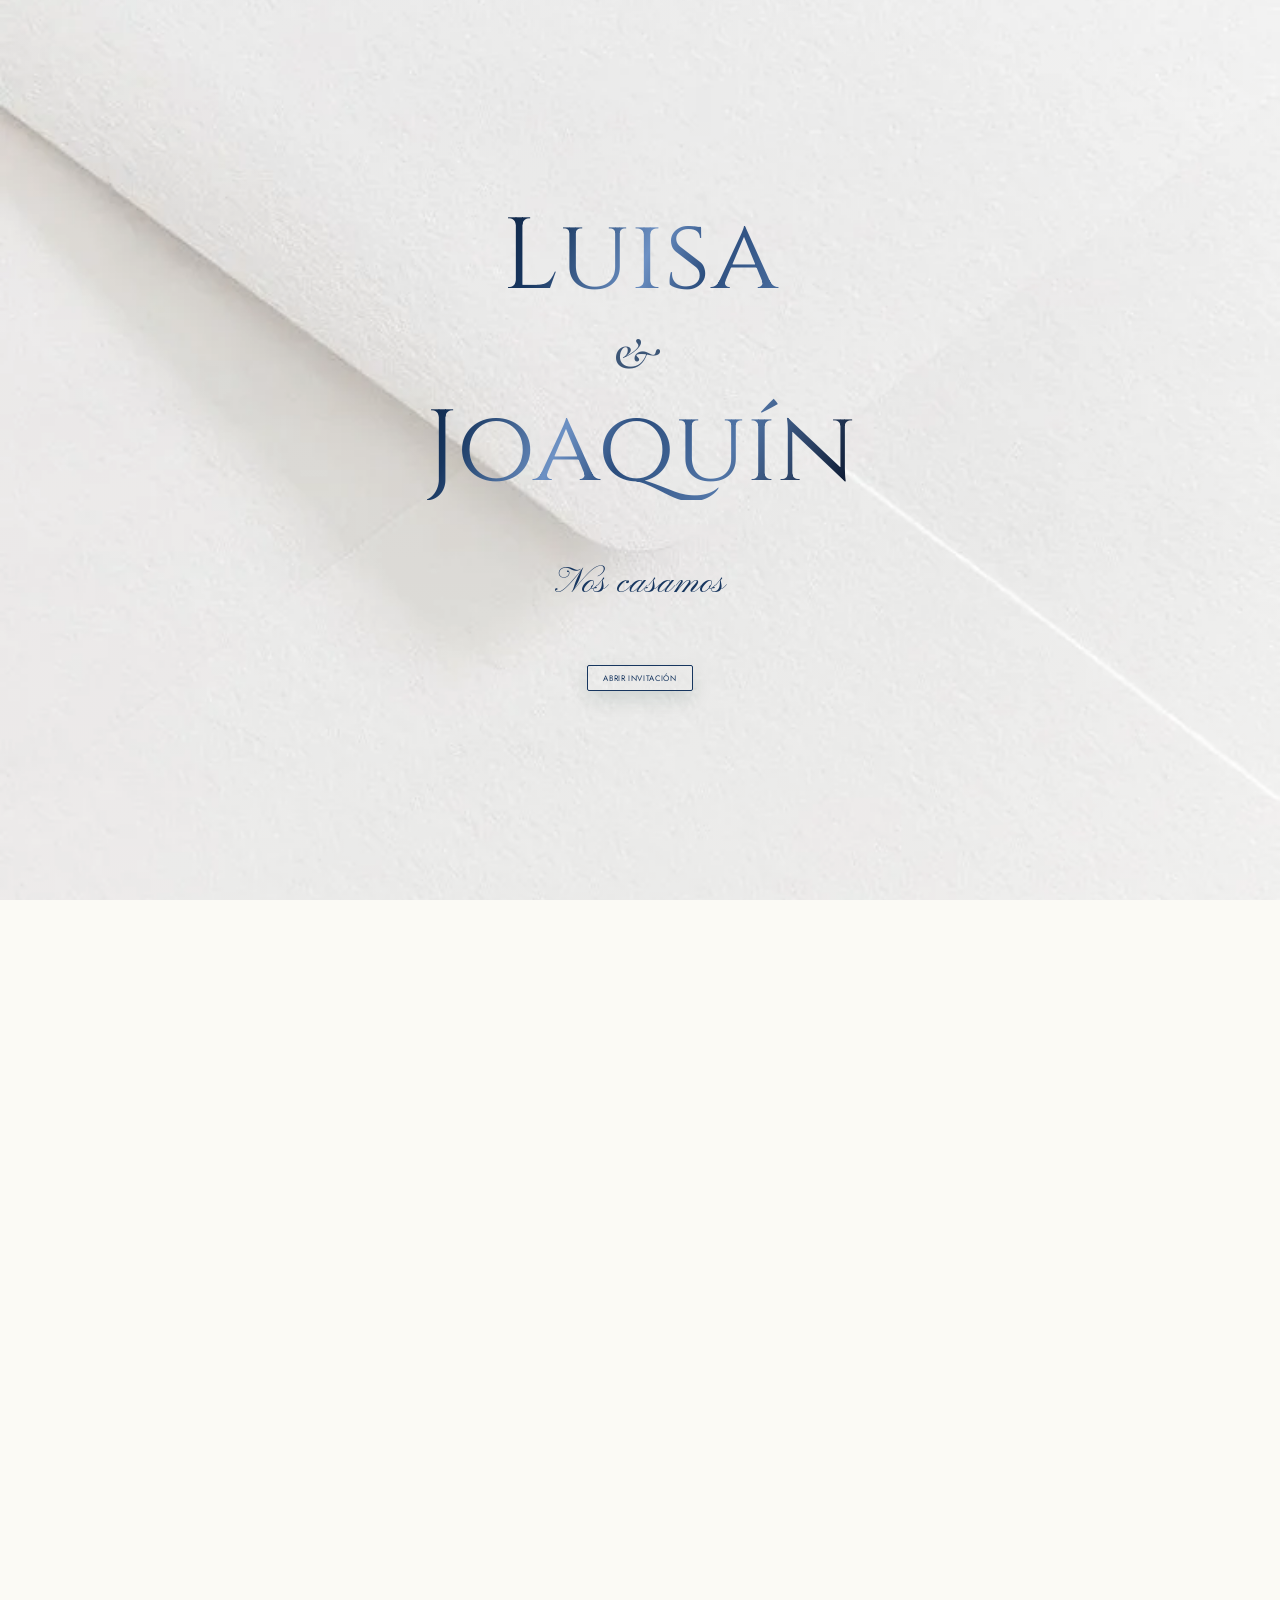
==== index.html @ 9d9a3c78 "first commit" ====
<!DOCTYPE html>
<html lang="es">
<head>
    <meta charset="UTF-8">
    <meta name="viewport" content="width=device-width, initial-scale=1.0">
    <meta name="author" content="Miguel Linares y Sofía Morales">
    <title>Miguel &amp; Sofía | Boda 2026</title>
    <meta name="description" content="Acompáñanos a celebrar la boda de Miguel Linares y Sofía Morales el 28 de noviembre de 2026.">
    <meta property="og:title" content="Miguel & Sofía">
    <meta property="og:description" content="Acompáñanos a celebrar la boda de Miguel Linares y Sofía Morales el 28 de noviembre de 2026.">
    <meta property="og:image" content="">
    <meta property="og:url" content="https://modeloelegance.netlify.app">
    <meta property="og:type" content="website"> 
    <link rel="preconnect" href="https://fonts.googleapis.com">
    <link rel="preconnect" href="https://fonts.gstatic.com" crossorigin>
    <link href="https://fonts.googleapis.com/css2?family=Cinzel:wght@400;500;600;700;800;900&amp;family=Jost:wght@300;400;500&amp;family=Playfair:ital,wght@1,300;1,400;1,500;1,600;1,700;1,800;1,900&amp;family=Pinyon+Script&amp;display=swap" rel="stylesheet">
    <link rel="stylesheet" href="https://cdnjs.cloudflare.com/ajax/libs/font-awesome/6.5.2/css/all.min.css" crossorigin="anonymous" referrerpolicy="no-referrer">
    <script src="https://cdn.lordicon.com/lordicon.js"></script>
    <link rel="stylesheet" href="styles.css?v=20261009-luisa">
</head>
<body>
    <!-- PORTADA -->
    <section class="portada" id="portada">
        <div class="portada-fondo"></div>
        <div class="portada-contenido">
            <h1 class="portada-nombres">
                <span class="nombre nombre-line">
                    Luisa
                </span>
                <span class="ampersand ampersand-line">&amp;</span>
                <span class="nombre nombre-line">
                    Joaquín
                </span>
            </h1>
            <p class="portada-subtitulo">Nos casamos</p>
            <button class="portada-boton" id="btn-abrir">Abrir invitación</button>
        </div>
    </section>

    <!-- CONTENIDO -->
    <main class="invitacion" id="invitacion">
        
        <!-- Hero Invitado -->
        <section class="hero-invitado" id="hero-invitado">
            <div class="hero-invitado-visual">
                <img class="hero-invitado-foto" src="images/V1.webp" alt="Luisa y Joaquín">
                <img class="hero-invitado-monograma" src="images/MONOGRAMA.webp" alt="Monograma de Luisa y Joaquín">
            </div>
        </section>

        <!-- Nombres y fecha -->
        <section class="names-section" aria-label="Nombres y fecha de la boda">
            <div class="names-grid">
                <div class="names-block">
                    <div class="name-lines">
                    <div>LUISA DE</div>
                    <div>LEÓN</div>
                        <div class="and">&amp;</div>
                    <div>JOAQUÍN</div>
                    <div>GÓMEZ</div>
                    </div>
                </div>

                <div class="date-vertical" aria-label="28 de noviembre de 2026">
                    <span>07</span>
                    <span>11</span>
                    <span>26</span>
                </div>
            </div>
        <p class="names-text"><strong>THE 7TH IS OURS</strong><br>“No sé de qué están hechas las almas, pero la tuya y la mía son una sola.”</p>
        </section>

        <!-- Invitado adicional -->
        <section class="section invitado-section events-section invitado-section-secondary" aria-label="Información del invitado">
            <div class="invitado-fondo events-fondo"></div>
            <div class="events-overlay">
            </div>
            <div class="invitado-tarjeta event-card">
                <div class="section-inner blessing-inner">
                    <h2 class="blessing-title">Con la bendición de Dios y de nuestros amados padres</h2>
                    <div class="blessing-parents">
                        <p><strong>Papas de la Novia</strong><br><span class="blessing-parent-name invitado-nombre">Gustavo de León &amp; Lourdes Alvarado</span></p>
                        <p><strong>Papas del Novio</strong><br><span class="blessing-parent-name invitado-nombre">Ana Ilsa García &amp; Joaquín Gómez Sacrapal</span></p>
                    </div>
                </div>
            </div>
        </section>

        <section class="date-highlight" id="dateHighlight">
            <p class="gratitude-text">Con amor y gratitud por quienes nos han acompañado en el camino y por quienes, aunque ya no estén físicamente, siguen siendo parte de nuestra historia.</p>
            <p class="date-highlight-label" id="dateHighlightLabel">Nuestro gran día</p>
            <p class="date-highlight-value" id="dateHighlightValue">07 . 11 . 2026</p>
        </section>

        <section class="section photo-separator-section" id="photo-separator-date" aria-label="Separador visual">
            <img class="photo-separator-image" src="images/V3.webp" alt="Miguel y Sofia">
        </section>

        <!-- Sección Invitado -->
        <section class="section invitado-section events-section hidden" id="invitado">
            <div class="invitado-fondo events-fondo"></div>
            <div class="events-overlay"></div>
            <div class="invitado-tarjeta event-card">
                <div class="invitado-contenido">
                    <p class="invitado-mensaje">Eres muy especial para nosotros</p>
                    <p class="invitado-nombre" id="nombre-invitado">Nombre del Invitado</p>
                    <p class="invitado-lugares">Hemos reservado para ti <span id="numero-lugares">2</span> <span id="texto-lugares">lugares especiales</span></p>
                </div>
            </div>
        </section>

        <!-- Cuenta Regresiva -->
        <section class="section countdown-section" id="countdown">
            <div class="countdown-fondo"></div>
            <div class="countdown-overlay"></div>
            <div class="section-inner">
                <h2 class="countdown-titulo">
                    <span class="countdown-palabra">
                        <span class="countdown-inicial">F</span><span class="countdown-resto">alta</span>
                    </span>
                    <span class="countdown-espacio"></span>
                    <span class="countdown-palabra">
                        <span class="countdown-inicial">m</span><span class="countdown-resto">uy</span>
                    </span>
                    <span class="countdown-espacio"></span>
                    <span class="countdown-palabra">
                        <span class="countdown-inicial">p</span><span class="countdown-resto">oco</span>
                    </span>
                    <span class="countdown-espacio"></span>
                    <span class="countdown-palabra">
                        <span class="countdown-inicial">p</span><span class="countdown-resto">ara</span>
                    </span>
                    <span class="countdown-espacio"></span>
                    <span class="countdown-palabra">
                        <span class="countdown-inicial">e</span><span class="countdown-resto">l</span>
                    </span>
                    <span class="countdown-espacio"></span>
                    <span class="countdown-palabra">
                        <span class="countdown-inicial">g</span><span class="countdown-resto">ran</span>
                    </span>
                    <span class="countdown-espacio"></span>
                    <span class="countdown-palabra">
                        <span class="countdown-inicial">d</span><span class="countdown-resto">ía</span>
                    </span>
                </h2>
                <div class="countdown" id="countdown-timer">
                    <div class="countdown-item">
                        <span class="countdown-number" id="days">00</span>
                        <span class="countdown-label">Días</span>
                    </div>
                    <div class="countdown-separator">·</div>
                    <div class="countdown-item">
                        <span class="countdown-number" id="hours">00</span>
                        <span class="countdown-label">Horas</span>
                    </div>
                    <div class="countdown-separator">·</div>
                    <div class="countdown-item">
                        <span class="countdown-number" id="minutes">00</span>
                        <span class="countdown-label">Min</span>
                    </div>
                    <div class="countdown-separator">·</div>
                    <div class="countdown-item">
                        <span class="countdown-number" id="seconds">00</span>
                        <span class="countdown-label">Seg</span>
                    </div>
                </div>
            </div>
        </section>

        <!-- Ceremonia y Recepción -->
        <section class="section events-section" id="events">
            <div class="events-fondo"></div>
            <div class="events-overlay"></div>
            <div class="events-container">
                <div class="event-card">
                    <div class="event-icon">
                        <img src="images/CEREMONIA.webp" alt="Ceremonia">
                    </div>
                    <h3 class="event-titulo">
                        Ceremonia
                    </h3>
                    <p class="event-subtitulo">Oratorio del Señor de Esquipulas</p>
                    <p class="event-direccion">km 32.5 Carretera a Antigua Guatemala, San Lucas Sacatepéquez, Rancho Las Julias.</p>
                    <p class="event-time">3:30 pm</p>
                    <a href="https://waze.com/ul/h9fxe100b5" target="_blank" rel="noopener" class="btn-location">Ver ubicación</a>
                </div>

                <div class="event-card">
                    <div class="event-icon">
                        <img src="images/RECEPCION.webp" alt="Recepción">
                    </div>
                    <h3 class="event-titulo">
                        Recepción
                    </h3>
                    <p class="event-subtitulo">Jardín Casa Azul</p>
                    <p class="event-direccion">San Lucas Sacatepéquez.</p>
                    <p class="event-time">6:00 pm</p>
                    <a href="https://waze.com/ul/h9fxe0cysy" target="_blank" rel="noopener" class="btn-location">Ver ubicación</a>
                </div>

            </div>
        </section>

        <!-- Itinerario -->
        <section class="section agenda-section" id="agenda">
            <div class="agenda-panel">
                <h2 class="itinerary-title">Itinerario</h2>
                <div class="agenda-itinerary">
                    <article class="itinerary-item">
                        <p class="itinerary-name"><span class="itinerary-letter">I</span><span class="itinerary-word">ngreso a la ceremonia</span></p>
                        <p class="itinerary-time">3:30 pm</p>
                    </article>
                    <div class="itinerary-divider" aria-hidden="true">|</div>
                    <article class="itinerary-item">
                        <p class="itinerary-name"><span class="itinerary-letter">I</span><span class="itinerary-word">nicio de la ceremonia</span></p>
                        <p class="itinerary-time">4:00 pm</p>
                    </article>
                    <div class="itinerary-divider" aria-hidden="true">|</div>
                    <article class="itinerary-item">
                        <p class="itinerary-name"><span class="itinerary-letter">C</span><span class="itinerary-word">octel de bienvenida</span></p>
                        <p class="itinerary-time">6:00 pm</p>
                    </article>
                    <div class="itinerary-divider" aria-hidden="true">|</div>
                    <article class="itinerary-item">
                        <p class="itinerary-name"><span class="itinerary-letter">P</span><span class="itinerary-word">rimer baile y brindis</span></p>
                        <p class="itinerary-time">6:30 pm</p>
                    </article>
                    <div class="itinerary-divider" aria-hidden="true">|</div>
                    <article class="itinerary-item">
                        <p class="itinerary-name"><span class="itinerary-letter">C</span><span class="itinerary-word">ena</span></p>
                        <p class="itinerary-time">7:00 pm</p>
                    </article>
                    <div class="itinerary-divider" aria-hidden="true">|</div>
                    <article class="itinerary-item">
                        <p class="itinerary-name"><span class="itinerary-letter">A</span><span class="itinerary-word"> celebrar</span></p>
                        <p class="itinerary-time">8:00 pm</p>
                    </article>
                </div>
            </div>
        </section>

        <section class="section photo-separator-section" id="photo-separator-events" aria-label="Separador visual">
            <img class="photo-separator-image" src="images/V4.webp" alt="Miguel y Sofia">
        </section>

        <!-- Dress Code -->
        <section class="section dresscode-section media-share-section" id="dresscode">
            <div class="events-fondo"></div>
            <div class="events-overlay"></div>
            <div class="section-inner dresscode-inner media-share-inner">
                <img class="dresscode-icon" src="images/DRESSCODE.webp" alt="Dress code">
                <h2 class="dresscode-title media-share-title">Dress Code</h2>
                <p class="dresscode-text media-share-text">Formal.<br>Hombres: Traje formal con saco y corbata; te agradecemos evitar tonos azules.<br>Mujeres: Vestido formal largo.<br>Por favor, evita el blanco, toda la gama de azules, celestes y café, ya que estarán reservados para la ambientación de nuestra boda.</p>
                <div class="dresscode-palette">
                    <div class="dresscode-swatches" aria-label="Colores reservados para la ambientación">
                        <span class="dresscode-swatch dresscode-swatch-white" title="Blanco" aria-label="Blanco"></span>
                        <span class="dresscode-swatch dresscode-swatch-navy" title="Azul marino" aria-label="Azul marino"></span>
                        <span class="dresscode-swatch dresscode-swatch-sky" title="Celeste" aria-label="Celeste"></span>
                        <span class="dresscode-swatch dresscode-swatch-brown" title="Café" aria-label="Café"></span>
                    </div>
                    <span class="dresscode-palette-label">Paleta reservada</span>
                </div>
            </div>
        </section>

        <section class="section recommendations-section media-share-section" id="recommendations">
            <div class="section-inner recommendations-inner media-share-inner">
                <h2 class="media-share-title">Recomendaciones</h2>
                <div class="recommendation-item">
                    <h3>Tráfico</h3>
                    <p>La carretera a San Lucas Sacatepéquez puede presentar tráfico, especialmente durante fines de semana. Te recomendamos salir con suficiente anticipación para llegar tranquilo y disfrutar desde el primer momento.</p>
                </div>
                <div class="recommendation-item">
                    <h3>Clima</h3>
                    <p>En noviembre las noches pueden ser bastante frescas, así que te recomendamos llevar un abrigo, saco o chal para disfrutar cómodamente de la celebración.</p>
                </div>
            </div>
        </section>

        <!-- Regalo -->
        <section class="section gifts-section media-share-section" id="gifts">
            <div class="events-fondo"></div>
            <div class="events-overlay"></div>
            <div class="section-inner gifts-inner">
                <h2 class="gifts-title media-share-title">Regalo</h2>
                <p class="gifts-text">El mejor regalo es que compartas este día con nosotros.</p>
                <p class="gifts-text">Pero si deseas acompañarnos con un detalle, puedes hacerlo de las siguientes maneras:</p>
                <div class="gift-option">
                    <p class="gifts-text">Lluvia de sobres o efectivo</p>
                    <button type="button" class="btn-gift" id="btn-account-modal">Ver cuenta</button>
                </div>
                <div class="gift-option">
                    <p class="gifts-text">Bodas Cemaco</p>
                    <button type="button" class="btn-gift" disabled>Lista de Regalos</button>
                </div>
            </div>
        </section>


        <section class="section photo-separator-section" id="photo-separator-dresscode" aria-label="Separador visual">
            <img class="photo-separator-image" src="images/V5.webp" alt="Miguel y Sofia">
        </section>

        <section class="section playlist-section media-share-section" id="playlist">
            <div class="events-fondo"></div>
            <div class="events-overlay"></div>
            <div class="section-inner playlist-inner media-share-inner">
                <h2 class="playlist-title">Playlist</h2>
                <p class="playlist-text">Nos encantaría que nos sugieras esas canciones que sabes que son geniales y no pueden faltar en nuestra boda.</p>
                <a href="https://open.spotify.com/playlist/4BIr0EFvNn51OiyBiqXt7w?si=119bb19ad8424897&pt=5a1a9db922d3a0766e70269411472e66" target="_blank" rel="noopener" class="btn-playlist">Ir a Spotify</a>
            </div>
        </section>

        <!-- Momentos Inolvidables -->
        <section class="section media-share-section" id="media-share">
            <div class="section-inner media-share-inner">
                <h2 class="media-share-title">
                    Momentos Inolvidables
                </h2>

                <p class="media-share-text">Ayúdanos a inmortalizar este día tan especial, compartiendo con nosotros las fotos y videos que captures en nuestra boda.</p>

                <div class="media-share-qr-wrap">
                    <img class="media-share-qr" src="https://api.qrserver.com/v1/create-qr-code/?size=500x500&color=17365f&bgcolor=ffffff&data=https%3A%2F%2Fdrive.google.com%2Fdrive%2Ffolders%2F1VHoouDSXFbkKX_JADlgKrxlb0hP8gb8d%3Fusp%3Ddrive_link" alt="QR para compartir fotos y videos">
                </div>

                <a href="https://drive.google.com/drive/folders/1VHoouDSXFbkKX_JADlgKrxlb0hP8gb8d?usp=drive_link" target="_blank" class="btn-media-share">Subir fotos</a>
            </div>
        </section>

        <!-- Buenos Deseos -->
        <section class="section wishes-section" id="wishes-section">
            <div class="section-inner wishes-inner">
                <lord-icon src="https://cdn.lordicon.com/zaklfkjq.json" trigger="loop" stroke="light" colors="primary:#17365f,secondary:#c7a45a" style="width:112px;height:112px;"></lord-icon>
                <h2 class="wishes-title">
                    Buenos Deseos
                </h2>

                <p class="wishes-text">Sabemos que compartes nuestra alegría en este momento tan especial. Nos encantaría inmortalizarlo con tus palabras: déjanos tu deseo para nosotros y esos consejos que ayuden a que nuestro amor crezca cada día.</p>

                <div class="wishes-actions">
                    <div class="wishes-buttons">
                        <button type="button" class="btn-wish-toggle" onclick="toggleWishForm()">Déjanos tu deseo</button>
                        <button type="button" class="btn-wish-toggle" onclick="toggleWishes()">Leer buenos deseos</button>
                    </div>

                    <div id="wish-form-panel" class="wish-panel hidden">
                        <form id="wish-form" class="wish-form" onsubmit="return submitWish(event)">
                            <div class="wish-field">
                                <label for="wish-name">Nombre</label>
                                <input type="text" id="wish-name" name="name" placeholder="Tu nombre" required>
                            </div>
                            <div class="wish-field">
                                <label for="wish-message">Deseo</label>
                                <textarea id="wish-message" name="message" placeholder="Escribe tu mensaje" rows="5" required></textarea>
                            </div>
                            <button type="submit" class="btn-wish-submit">Enviar deseo</button>
                            <p id="wish-status" class="wish-status" aria-live="polite"></p>
                        </form>
                    </div>

                    <div id="wishes" class="wishes-list hidden">
                        <p class="wishes-empty">Aún no hay deseos. Sé el primero en dejarnos uno.</p>
                    </div>
                </div>
            </div>
        </section>

        <div class="gift-modal" id="gift-modal" aria-hidden="true">
            <div class="gift-modal-backdrop" data-modal-close="true"></div>
            <div class="gift-modal-card" role="dialog" aria-modal="true" aria-labelledby="gift-modal-title">
                <button type="button" class="gift-modal-close" id="gift-modal-close" aria-label="Cerrar">&times;</button>
                <h3 id="gift-modal-title" class="gift-modal-title">Datos de cuenta</h3>
                <p class="gift-modal-data" id="gift-account-data">Jose Joaquin Gomez Garcia<br>1280150120 Bantrab Monetaria</p>
                <button type="button" class="btn-gift btn-gift-copy" id="btn-copy-account">Copiar datos</button>
                <p class="gift-copy-feedback" id="gift-copy-feedback" aria-live="polite"></p>
            </div>
        </div>

        <section class="section photo-separator-section" id="photo-separator-adults" aria-label="Separador visual">
            <img class="photo-separator-image" src="images/V2.webp" alt="Luisa y Joaquín">
        </section>

        <section class="section no-children-section" id="no-children">
            <div class="events-fondo"></div>
            <div class="events-overlay"></div>
            <div class="section-inner playlist-inner event-card">
                <h2 class="playlist-title">Solo adultos</h2>
                <p class="playlist-text">Aunque nos encantan los niños esta será una celebración solo para adultos, Agradecemos su comprensión.<br>Nos vemos el 7 de noviembre.<br>Con amor,<br>Luisa &amp; Joaquin</p>
            </div>
        </section>

        <!-- Confirmación de Asistencia -->
        <section class="section rsvp-section gifts-style-section" id="rsvp-section">
            <div class="section-inner rsvp-inner">
                <div class="rsvp-panel">
                    <h2 class="rsvp-title">
                        Confirmar Asistencia
                    </h2>

                <p class="rsvp-intro">Te agradeceremos confirmar tu asistencia y respetar la cantidad de invitados asignada.</p>

                    <form id="rsvp-form" class="rsvp-form" novalidate>
                        <div class="form-group">
                            <label for="rsvp-name">Nombre del invitado</label>
                            <input type="text" id="rsvp-name" name="name" value="Nombre del Invitado" readonly>
                        </div>

                        <div class="form-group">
                            <p class="rsvp-label">Asistirás</p>
                            <div class="rsvp-response-group">
                                <label class="rsvp-radio-option" for="rsvp-response-yes">
                                    <input type="radio" id="rsvp-response-yes" name="attendance" value="yes">
                                    <span>Sí, con mucho gusto</span>
                                </label>
                                <label class="rsvp-radio-option" for="rsvp-response-no">
                                    <input type="radio" id="rsvp-response-no" name="attendance" value="no">
                                    <span>No, lamentablemente no podré</span>
                                </label>
                            </div>
                        </div>

                        <div class="form-group" id="guest-count-wrapper" style="display: none;">
                            <label for="guest-count">Número de invitados</label>
                            <select id="guest-count" name="guests">
                                <option value="1">1 invitado</option>
                                <option value="2">2 invitados</option>
                                <option value="3">3 invitados</option>
                                <option value="4">4 invitados</option>
                                <option value="5">5 invitados</option>
                                <option value="6">6 invitados</option>
                            </select>
                        </div>

                        <button type="submit" class="btn-rsvp" id="rsvp-submit">Confirmar asistencia</button>
                    </form>

                    <div id="rsvp-success" class="rsvp-success rsvp-final-container" style="display: none;">
                        <p id="rsvp-final-message">Gracias por confirmar tu asistencia. Te vemos pronto.</p>
                    </div>
                </div>
            </div>
        </section>

        <section id="gallery-auto" class="section gallery-auto-section">
            <div class="gallery-auto-slider" aria-label="Galería romántica automática">
                <div class="gallery-auto-slide is-active" data-index="0">
                    <img src="images/V1.1.webp" alt="Luisa y Joaquín" loading="lazy">
                </div>
                <div class="gallery-auto-slide" data-index="1">
                    <img src="images/V3.1.webp" alt="Luisa y Joaquín" loading="lazy">
                </div>
            </div>
        </section>

        <section class="section frase-final" aria-label="Frase final">
            <div class="frase-container">
                <p class="frase-texto">Dos almas que se encuentran, dos corazones que se fusionan para caminar una misma vida...</p>
            </div>
        </section>

        <footer id="footer" class="footer">
            <div id="social-icons">
                <a href="https://wa.me/50236011737" target="_blank" rel="noopener noreferrer" aria-label="Whatsapp">
                    <i class="fab fa-whatsapp"></i>
                </a>
                <a href="https://www.facebook.com/thetwodesign" target="_blank" rel="noopener noreferrer" aria-label="Facebook">
                    <i class="fab fa-facebook"></i>
                </a>
                <a href="https://www.instagram.com/thetwodesign" target="_blank" rel="noopener noreferrer" aria-label="Instagram">
                    <i class="fab fa-instagram"></i>
                </a>
            </div>

            <div class="footer-logo">
                <img id="footer-logo" alt="Logo de la empresa" src="images/logo.webp">
            </div>
        </footer>
    </main>

    <!-- Mensaje Flotante -->
    <div class="scroll-hint" id="scroll-hint">
        <svg class="scroll-hint-hand" viewBox="0 0 24 24" fill="none" stroke="currentColor" stroke-width="1.5">
            <path d="M18 11V6a2 2 0 00-2-2 2 2 0 00-2 2v1M14 10V4a2 2 0 00-2-2 2 2 0 00-2 2v2M10 10.5V6a2 2 0 00-2-2 2 2 0 00-2 2v6"/>
            <path d="M18 8a2 2 0 012 2v6a6 6 0 01-6 6h-1a4 4 0 01-4-4v-1a2 2 0 00-2-2 2 2 0 00-2 2v3"/>
        </svg>
        <span class="scroll-hint-text">Desliza hacia abajo</span>
    </div>

    <div class="music-fab" id="music-fab" aria-live="polite">
        <audio id="musica-audio" loop>
            <source src="audio/nuestra-cancion.mp3" type="audio/mpeg">
        </audio>
        <button id="musica-btn" class="music-fab-btn" type="button" aria-label="Pausar música" aria-pressed="true" data-spotify-url="https://open.spotify.com/playlist/4BIr0EFvNn51OiyBiqXt7w?si=fb776dcf4d294b9c&pt=3e153848aef944a3694a44d90af48e91">
            <i class="fa-solid fa-volume-high music-fab-icon-on" aria-hidden="true"></i>
            <i class="fa-solid fa-volume-xmark music-fab-icon-off" aria-hidden="true"></i>
        </button>
    </div>

    <script src="config.js?v=20261006-webp"></script>
    <script src="script.js?v=20261009-luisa"></script>
    <script type="module" src="database.js?v=20261006-webp"></script>
</body>
</html>
---- styles.css ----
:root {
    --color-ivory: #fbfaf5;
    --color-cream: #f1eee3;
    --color-blush: #c7a45a;
    --color-nude: #c7a45a;
    --color-beige: #c7a45a;
    --color-taupe: #806f63;
    --color-espresso: #3b2118;
    --color-black: #18263d;
    --color-mocca: #704735;
    --color-corinto: #17365f;
    --color-corinto-dark: #091d3a;
    --color-corinto-light: #5276a8;
    --color-corinto-text: #17365f;
    --color-white: #FFFFFF;
    
    --gradient-beige-elegante: linear-gradient(135deg, #8a6824 0%, #c7a45a 38%, #f0d58a 55%, #a77c2d 78%, #6b4b16 100%);
    --gradient-corinto: linear-gradient(135deg, #050f24 0%, #102b52 28%, #3e6598 50%, #17365f 72%, #081a38 100%);
    --gradient-crema: linear-gradient(115deg, #f7e8b8 0%, #fff7dc 48%, #c7a45a 100%);
    
    --font-display: 'Cinzel', Georgia, serif;
    --font-script: 'Pinyon Script', cursive;
    --font-editorial: 'Playfair', Georgia, serif;
    --font-body: 'Jost', -apple-system, BlinkMacSystemFont, sans-serif;
    
    --spacing-xs: 0.25rem;
    --spacing-sm: 0.75rem;
    --spacing-md: 1.5rem;
    --spacing-lg: 2.5rem;
    --spacing-xl: 4rem;
    --spacing-2xl: 5rem;
    
    --max-width: 580px;
    --max-width-wide: 800px;
    
    --transition-fast: 0.2s ease;
    --transition-base: 0.4s cubic-bezier(0.25, 0.46, 0.45, 0.94);
    --transition-slow: 0.6s cubic-bezier(0.25, 0.46, 0.45, 0.94);
    --transition-slower: 1s cubic-bezier(0.25, 0.46, 0.45, 0.94);
    
    --shadow-soft: 0 4px 30px rgba(61, 56, 53, 0.04);
    --shadow-card: 0 8px 40px rgba(61, 56, 53, 0.06);
}

@font-face {
    font-family: 'Cinzel';
    font-style: normal;
    font-weight: 400 900;
    font-display: swap;
    src: url('https://fonts.gstatic.com/s/cinzel/v26/8vIJ7ww63mVu7gt7-GT7PkRXM8Xx.woff2') format('woff2');
}

@font-face {
    font-family: 'Pinyon Script';
    font-style: normal;
    font-weight: 400;
    font-display: swap;
    src: url('https://fonts.gstatic.com/s/pinyonscript/v24/6xKpdSJbL9-e9LuoeQiDRQR8WOraOqTimDdT9g.woff2') format('woff2');
}

@font-face {
    font-family: 'Playfair';
    font-style: italic;
    font-weight: 300 900;
    font-display: swap;
    src: url('https://fonts.gstatic.com/s/playfair/v10/0nk4C9D7PO4KhmUJ59baVQ_iSBZkMgWrLQbrFbtVmF1H7E5pQ0Y.woff2') format('woff2');
}

*,
*::before,
*::after {
    box-sizing: border-box;
    margin: 0;
    padding: 0;
}

html {
    scroll-behavior: smooth;
    font-size: 16px;
}

body {
    font-family: var(--font-body);
    font-weight: 300;
    color: var(--color-black);
    background-color: var(--color-ivory);
    line-height: 1.8;
    overflow-x: hidden;
    -webkit-font-smoothing: antialiased;
    -moz-osx-font-smoothing: grayscale;
}

.titulo-gradient {
    background: linear-gradient(115deg, #050f24 0%, #17365f 28%, #6d91c4 48%, #17365f 68%, #050f24 100%);
    -webkit-background-clip: text;
    background-clip: text;
    -webkit-text-fill-color: transparent;
}

/* Mantiene cada titulo con una sola familia tipografica, sin mezclar la inicial. */
[class*="-inicial"],
[class*="-resto"] {
    font-family: var(--font-display) !important;
}

h1, h2, h3,
[class*="-titulo"],
[class*="-title"] {
    font-family: var(--font-display);
}

.portada-subtitulo,
.invitado-mensaje,
.frase-texto,
.gifts-text,
.dresscode-text,
.media-share-text,
.wishes-text,
.rsvp-intro,
 #rsvp-final-message {
    font-family: var(--font-display);
}

img {
    max-width: 100%;
    height: auto;
    display: block;
}

a {
    color: inherit;
    text-decoration: none;
}

button {
    font-family: inherit;
    cursor: pointer;
    border: none;
    background: none;
}

::selection {
    background-color: var(--color-nude);
    color: var(--color-black);
}

::-webkit-scrollbar {
    width: 4px;
}

::-webkit-scrollbar-track {
    background: var(--color-cream);
}

::-webkit-scrollbar-thumb {
    background: var(--color-taupe);
    border-radius: 2px;
}

.hidden {
    display: none !important;
}

.blessing-section {
    background: var(--color-ivory);
    text-align: center;
}

.blessing-inner {
    position: relative;
    z-index: 2;
    max-width: var(--max-width);
    margin: 0 auto;
}

.blessing-title {
    margin-bottom: var(--spacing-lg);
    color: var(--color-corinto);
    font-family: var(--font-editorial);
    font-size: 25px;
    font-weight: 400;
    letter-spacing: 0.02em;
    line-height: 1.8;
}

.blessing-parents {
    display: grid;
    gap: var(--spacing-md);
    color: var(--color-black);
    font-family: var(--font-editorial);
    font-size: 1rem;
    line-height: 1.7;
}

.blessing-parents strong {
    color: var(--color-corinto);
    font-family: var(--font-editorial);
    font-size: 15px;
    font-weight: 400;
    letter-spacing: 0.02em;
}

.blessing-parent-name {
    display: inline-block;
    margin-top: 0.35rem;
}

.gratitude-section {
    background: var(--color-ivory);
    text-align: center;
}

.gratitude-inner {
    max-width: var(--max-width);
}

.gratitude-text {
    color: var(--color-corinto-text);
    font-family: var(--font-editorial);
    font-size: clamp(1rem, 2.5vw, 1.2rem);
    line-height: 1.7;
}

.dresscode-palette {
    display: inline-flex;
    align-items: center;
    gap: 0.65rem;
    margin-top: 1rem;
    color: var(--color-corinto);
    font-family: var(--font-display);
    font-size: 0.72rem;
    letter-spacing: 0.12em;
    text-transform: uppercase;
}

.dresscode-swatch {
    width: 1.15rem;
    height: 1.15rem;
    display: inline-block;
    border: 1px solid var(--color-nude);
    border-radius: 50%;
    background: #ffffff;
    box-shadow: 0 2px 8px rgba(11, 82, 61, 0.18);
}

.main-content {
    opacity: 1;
    visibility: visible;
}

/* ==================== PORTADA ==================== */
.portada {
    position: fixed;
    inset: 0;
    z-index: 100;
    display: flex;
    align-items: center;
    justify-content: center;
    overflow: hidden;
    transition: opacity 2s cubic-bezier(0.25, 0.1, 0.25, 1), transform 2.5s cubic-bezier(0.25, 0.1, 0.25, 1);
}

.portada.abrir {
    opacity: 0;
    pointer-events: none;
    transform: translateY(-3%);
}

.portada-fondo {
    position: absolute;
    inset: 0;
    background: url('images/sobre.webp') center/cover no-repeat;
    background-color: var(--color-cream);
}

.portada-contenido {
    position: relative;
    z-index: 2;
    text-align: center;
    padding: var(--spacing-lg);
    animation: fadeInSoft 1.8s cubic-bezier(0.25, 0.1, 0.25, 1) 0.4s both;
}

@keyframes fadeInSoft {
    from {
        opacity: 0;
    }
    to {
        opacity: 1;
    }
}

.portada-nombres {
    display: flex;
    flex-direction: column;
    align-items: center;
    justify-content: center;
    gap: 0.18em;
    font-size: clamp(2.5rem, 9vw, 6rem);
    font-weight: 400;
    line-height: 1;
    margin-bottom: 3rem;
    background: linear-gradient(115deg, #050f24 0%, #17365f 24%, #6d91c4 43%, #2b4d7d 55%, #5276a8 74%, #050f24 100%);
    -webkit-background-clip: text;
    background-clip: text;
    -webkit-text-fill-color: transparent;
}

.portada-nombres .nombre {
    display: inline-flex;
    align-items: baseline;
    justify-content: center;
    white-space: nowrap;
}

.portada-nombres .inicial {
    font-family: var(--font-script);
    font-size: 1.08em;
    font-weight: 400;
    letter-spacing: 0;
}

.portada-nombres .resto {
    font-family: var(--font-editorial);
    font-size: 0.92em;
    font-weight: 400;
    letter-spacing: 0.02em;
}

.portada-nombres .ampersand {
    display: block;
    font-family: var(--font-editorial);
    font-style: italic;
    font-weight: 400;
    font-size: 0.5em;
    margin: 0.06em 0;
    line-height: 1;
    vertical-align: middle;
    letter-spacing: 0.08em;
    color: var(--color-corinto);
    -webkit-text-fill-color: var(--color-corinto);
    background: none;
    -webkit-background-clip: border-box;
    background-clip: border-box;
    opacity: 0.82;
}

.portada-subtitulo {
    font-family: var(--font-script);
    font-size: clamp(1.4rem, 4vw, 2rem);
    color: var(--color-corinto-text);
    letter-spacing: 0.02em;
    margin-bottom: 3rem;
}

.portada-boton {
    display: inline-block;
    padding: var(--spacing-sm) var(--spacing-xl);
    font-family: var(--font-body);
    font-size: 0.65rem;
    font-weight: 400;
    letter-spacing: 0.25em;
    text-transform: uppercase;
    color: var(--color-corinto);
    border: 1px solid var(--color-corinto);
    background: transparent;
    -webkit-text-fill-color: var(--color-corinto);
    background: transparent;
    cursor: pointer;
    transition: all 0.6s cubic-bezier(0.25, 0.1, 0.25, 1);
}

.portada-boton:hover {
    background: linear-gradient(115deg, #050f24 0%, #17365f 24%, #6d91c4 43%, #2b4d7d 55%, #5276a8 74%, #050f24 100%);
    color: var(--color-cream);
    -webkit-text-fill-color: var(--color-cream);
}

/* ==================== INVITACION ==================== */
.invitacion {
    opacity: 0;
    transition: opacity 2s cubic-bezier(0.25, 0.1, 0.25, 1) 1s;
}

.invitacion.revelar {
    opacity: 1;
}

.invitacion.revelar .hero-invitado {
    animation: heroInvitadoReveal 0.78s var(--easing-premium) 0.18s forwards;
}

.invitacion.revelar .invitado-section {
    animation: sectionReveal 0.72s var(--easing-premium) 0.28s forwards;
}

.invitacion.revelar .section,
.invitacion.revelar .separator {
    animation: sectionReveal 0.72s var(--easing-premium) forwards;
}

.invitacion.revelar .section:nth-child(3) { animation-delay: 0.3s; }
.invitacion.revelar .section:nth-child(4) { animation-delay: 0.38s; }
.invitacion.revelar .section:nth-child(5) { animation-delay: 0.46s; }
.invitacion.revelar .section:nth-child(6) { animation-delay: 0.54s; }
.invitacion.revelar .section:nth-child(7) { animation-delay: 0.62s; }
.invitacion.revelar .section:nth-child(8) { animation-delay: 0.7s; }
.invitacion.revelar .section:nth-child(9) { animation-delay: 0.78s; }
.invitacion.revelar .section:nth-child(10) { animation-delay: 0.86s; }

.invitacion.revelar .separator:nth-child(1) { animation-delay: 0.26s; }
.invitacion.revelar .separator:nth-child(2) { animation-delay: 0.34s; }
.invitacion.revelar .separator:nth-child(3) { animation-delay: 0.42s; }

@keyframes sectionReveal {
    from {
        opacity: 0;
        transform: translate3d(0, 20px, 0);
    }
    to {
        opacity: 1;
        transform: translate3d(0, 0, 0);
    }
}

@keyframes heroInvitadoReveal {
    from {
        opacity: 0;
        transform: translate3d(0, 14px, 0);
    }
    to {
        opacity: 1;
        transform: translate3d(0, 0, 0);
    }
}

/* ==================== HERO INVITADO ==================== */
.hero-invitado {
    position: relative;
    height: auto;
    min-height: 0;
    overflow: hidden;
}

.hero-invitado-visual {
    position: relative;
    width: 100%;
}

.hero-invitado-visual::after {
    position: absolute;
    inset: 0;
    z-index: 1;
    background: rgb(255 255 255 / 9%);
    content: "";
    pointer-events: none;
}

.hero-invitado-fondo {
    position: absolute;
    inset: 0;
    background: url('images/hero-pareja.webp') center/cover no-repeat;
    background-color: var(--color-cream);
}

.hero-invitado-overlay {
    position: absolute;
    inset: 0;
    background: linear-gradient(180deg, rgb(253 248 245 / 10%) 0%, rgb(253 248 245 / 18%) 100%);
}

.hero-invitado-contenido {
    position: relative;
    z-index: 2;
    text-align: center;
    padding: var(--spacing-xl);
    padding-top: 50px;
}

.hero-invitado-foto {
    position: relative;
    z-index: 0;
    width: 100%;
    height: auto;
    display: block;
}

.hero-invitado-monograma {
    position: absolute;
    top: clamp(1rem, 4vw, 3rem);
    left: 50%;
    z-index: 2;
    width: 90px;
    height: auto;
    transform: translateX(-50%);
    filter: drop-shadow(0 2px 5px rgb(0 0 0 / 28%));
}

.names-section {
    padding: clamp(2.5rem, 8vw, 5rem) var(--spacing-md);
    background: var(--color-ivory);
    color: var(--color-corinto);
}

.names-grid {
    width: min(100%, var(--max-width-wide));
    margin: 0 auto;
    display: grid;
    grid-template-columns: 1fr auto;
    align-items: center;
    gap: clamp(1.5rem, 8vw, 5rem);
}

.name-lines {
    font-family: var(--font-display);
    font-size: clamp(1.55rem, 6vw, 3.4rem);
    font-weight: 500;
    letter-spacing: 0.1em;
    line-height: 1.08;
    text-align: right;
    background: linear-gradient(115deg, #050f24 0%, #17365f 24%, #6d91c4 43%, #2b4d7d 55%, #5276a8 74%, #050f24 100%);
    -webkit-background-clip: text;
    background-clip: text;
    -webkit-text-fill-color: transparent;
}

.name-lines .and {
    margin: 0.2em 0;
    color: var(--color-corinto);
    -webkit-text-fill-color: var(--color-corinto);
    font-family: var(--font-editorial);
    font-style: italic;
    letter-spacing: 0;
}

.name-lines > div:nth-child(1),
.name-lines > div:nth-child(4) {
    margin-bottom: 0.2em;
}

.date-vertical {
    display: grid;
    gap: 0.15rem;
    padding-left: clamp(1rem, 3vw, 1.8rem);
    border-left: 1px solid var(--color-nude);
    background: var(--gradient-beige-elegante);
    -webkit-background-clip: text;
    background-clip: text;
    -webkit-text-fill-color: transparent;
    font-family: var(--font-display);
    font-size: clamp(1.25rem, 3vw, 1.8rem);
    line-height: 1.15;
    letter-spacing: 0.12em;
    text-align: center;
}

.names-text {
    max-width: 34rem;
    margin: clamp(2rem, 6vw, 3.5rem) auto 0;
    color: var(--color-corinto-text);
    font-family: var(--font-editorial);
    font-size: clamp(1rem, 2.5vw, 1.2rem);
    line-height: 1.7;
    text-align: center;
}

.invitado-nombre {
    font-size: 25px;
    line-height: 1.1;
}

.invitado-section-secondary {
    margin-top: var(--spacing-md);
}

.date-highlight {
    padding: clamp(2rem, 6vw, 3.5rem) var(--spacing-md);
    background: var(--color-ivory);
    text-align: center;
}

.date-highlight-label {
    margin-bottom: 0.65rem;
    font-family: var(--font-display);
    font-size: 25px;
    font-weight: 400;
    letter-spacing: 0.02em;
    background: linear-gradient(115deg, #050f24 0%, #17365f 24%, #6d91c4 43%, #2b4d7d 55%, #5276a8 74%, #050f24 100%);
    -webkit-background-clip: text;
    background-clip: text;
    -webkit-text-fill-color: transparent;
}

.date-highlight-value {
    margin: 0;
    background: var(--gradient-beige-elegante);
    -webkit-background-clip: text;
    background-clip: text;
    -webkit-text-fill-color: transparent;
    font-family: var(--font-display);
    font-size: clamp(1.8rem, 6vw, 3rem);
    letter-spacing: 0.16em;
}

.dresscode-icon {
    width: 112px;
    height: 112px;
    object-fit: contain;
    margin: 0 auto 1rem;
}

.dresscode-palette {
    display: flex;
    flex-direction: column;
    align-items: center;
    gap: 0.75rem;
    margin-top: 1.25rem;
}

.dresscode-swatches {
    display: flex;
    align-items: center;
    gap: 0.8rem;
}

.dresscode-swatch {
    width: 1.35rem;
    height: 1.35rem;
    display: block;
    border: 1px solid var(--color-nude);
    border-radius: 50%;
    box-shadow: 0 2px 8px rgba(6, 59, 44, 0.16);
}

.dresscode-swatch-white {
    background: #ffffff;
}

.dresscode-swatch-rose-gold {
    background: linear-gradient(135deg, #f4d6c7 0%, #c98f7b 48%, #f0c1ad 100%);
}

.dresscode-swatch-rose {
    background: #e8a9b5;
}

.dresscode-swatch-dusty-rose {
    background: #c8898f;
}

.dresscode-swatch-navy { background: #17365f; }
.dresscode-swatch-sky { background: #8fb4df; }
.dresscode-swatch-brown { background: #704735; }

.recommendations-section {
    background: transparent;
}

.recommendations-section .recommendations-inner {
    background: transparent;
    box-shadow: none;
    border: 0;
}

.recommendations-inner {
    max-width: var(--max-width);
    color: var(--color-corinto-text);
}

.recommendation-item {
    margin-top: 1.75rem;
    text-align: center;
}

.recommendation-item h3 {
    margin-bottom: 0.45rem;
    color: var(--color-corinto);
    font-family: var(--font-display);
    font-size: 1.25rem;
    font-weight: 400;
}

.recommendation-item p {
    font-family: var(--font-editorial);
    font-size: 1rem;
    line-height: 1.7;
}

.gifts-section {
    background: transparent;
}

.gifts-section .gifts-inner {
    max-width: var(--max-width);
    background: transparent;
    box-shadow: none;
    border: 0;
}

.gift-option {
    margin-top: 1.5rem;
    text-align: center;
}

.gift-option .gifts-text {
    margin-bottom: 0.75rem;
}

.dresscode-palette-label {
    color: var(--color-corinto);
    font-family: var(--font-display);
    font-size: 15px;
    letter-spacing: 0.02em;
}

.wishes-section {
    background: transparent !important;
}

.wishes-section .wishes-inner {
    background: transparent !important;
    border: none !important;
    box-shadow: none !important;
}

.gifts-style-section {
    background: transparent !important;
}

.gifts-style-section .rsvp-panel {
    background: transparent !important;
    border: none !important;
    box-shadow: none !important;
}

.gifts-style-section .rsvp-title {
    background: var(--gradient-beige-elegante);
    -webkit-background-clip: text;
    background-clip: text;
    -webkit-text-fill-color: transparent;
}

.gifts-style-section .rsvp-intro,
.gifts-style-section .rsvp-label,
.gifts-style-section .form-group label {
    color: var(--color-corinto);
}

.gifts-style-section .btn-rsvp {
    color: var(--color-corinto);
    background: transparent;
    border: 1px solid var(--color-corinto);
}

.gifts-style-section .rsvp-panel {
    padding: 0 !important;
}

.gifts-style-section .rsvp-title {
    white-space: nowrap;
    overflow: visible;
    width: max-content;
    max-width: 100%;
    margin-left: auto;
    margin-right: auto;
    font-size: clamp(0.95rem, 5vw, 1.4rem);
    line-height: 1.3;
}

.gifts-style-section #rsvp-name,
.gifts-style-section .rsvp-radio-option {
    box-sizing: border-box;
    width: 100%;
    margin-left: 0;
    margin-right: 0;
    overflow: visible;
}

.gifts-style-section #rsvp-name {
    box-shadow: 0 4px 12px rgba(6, 59, 44, 0.08) !important;
    background: linear-gradient(115deg, #050f24 0%, #17365f 24%, #6d91c4 43%, #2b4d7d 55%, #5276a8 74%, #050f24 100%) !important;
    -webkit-background-clip: text !important;
    background-clip: text !important;
    -webkit-text-fill-color: transparent !important;
}

.names-text,
.blessing-title,
.blessing-parents strong,
.event-time,
.event-lugar,
.event-direccion,
.gifts-text,
.dresscode-text,
.media-share-text,
.wishes-text,
.playlist-text,
.rsvp-intro,
#rsvp-final-message {
    font-family: var(--font-editorial) !important;
    font-size: 15px !important;
    font-weight: 400 !important;
    letter-spacing: 0.02em !important;
    line-height: 1.8 !important;
    background: linear-gradient(115deg, #050f24 0%, #17365f 24%, #6d91c4 43%, #2b4d7d 55%, #5276a8 74%, #050f24 100%) !important;
    -webkit-background-clip: text !important;
    background-clip: text !important;
    -webkit-text-fill-color: transparent !important;
}

.gifts-style-section .rsvp-radio-option {
    box-shadow: 0 4px 12px rgba(6, 59, 44, 0.08) !important;
}

.portada-boton,
.btn-calendar,
.btn-location,
.btn-dresscode,
.btn-media-share,
.btn-wish-toggle,
.btn-wish-submit,
.btn-gift,
.btn-playlist,
.rsvp-popup-close {
    min-height: 22px !important;
    min-width: 0 !important;
    width: auto !important;
    padding: 0.38rem 0.95rem !important;
    font-size: 0.5rem !important;
    letter-spacing: 0.08em !important;
}

.countdown-section {
    background: transparent;
}

.countdown-section .countdown-fondo,
.countdown-section .countdown-overlay {
    display: none;
}

.countdown-titulo {
    background: linear-gradient(115deg, #050f24 0%, #17365f 24%, #6d91c4 43%, #2b4d7d 55%, #5276a8 74%, #050f24 100%);
    -webkit-background-clip: text;
    background-clip: text;
    -webkit-text-fill-color: transparent;
}

.countdown-number,
.countdown-label,
.countdown-separator {
    background: var(--gradient-beige-elegante);
    -webkit-background-clip: text;
    background-clip: text;
    -webkit-text-fill-color: transparent;
}

.btn-calendar {
    color: var(--color-corinto) !important;
    background: transparent !important;
    border: 1px solid var(--color-corinto) !important;
    box-shadow: 0 8px 20px rgba(6, 59, 44, 0.12);
}

.btn-calendar:hover {
    color: #fffaf0 !important;
    background: var(--color-corinto) !important;
    border-color: var(--color-corinto) !important;
}

.events-section .events-container {
    grid-template-columns: 1fr;
    gap: var(--spacing-lg);
}

.events-section .event-card {
    width: min(100%, 34rem);
    margin: 0 auto;
}

.events-section .event-icon img {
    width: 100%;
    max-width: 12rem;
    height: 9rem;
    margin: 0 auto;
    object-fit: contain;
    background: transparent;
    mix-blend-mode: multiply;
}

#media-share {
    position: relative;
    overflow: hidden;
    background:
        repeating-linear-gradient(90deg, rgba(245, 238, 233, 0.42) 0, rgba(245, 238, 233, 0.42) 6px, rgba(255, 255, 255, 0.16) 6px, rgba(255, 255, 255, 0.16) 12px),
        linear-gradient(135deg, #050f24 0%, #17365f 50%, #5276a8 100%);
}

#media-share .media-share-inner {
    position: relative;
    z-index: 1;
    background: url('images/bg-textura.webp') center center / cover no-repeat;
    border: 1px solid rgb(139 77 77 / 18%);
    box-shadow: 0 12px 36px rgb(61 56 53 / 12%);
    padding: clamp(2rem, 6vw, 3.1rem) clamp(1.4rem, 5vw, 2.8rem);
}

#media-share .media-share-inner::before {
    position: absolute;
    inset: 0;
    background: rgb(255 255 255 / 78%);
    content: "";
    pointer-events: none;
}

#media-share .media-share-inner > * {
    position: relative;
    z-index: 1;
}

.gifts-section .gifts-inner {
    background: #ffffff !important;
    padding: clamp(2rem, 6vw, 3.5rem) clamp(1.5rem, 5vw, 3rem);
    border: 1px solid rgb(23 54 95 / 12%);
    border-radius: 2px;
    box-shadow: 0 12px 36px rgb(24 38 61 / 12%);
}

.events-section .event-subtitulo,
.events-section .event-direccion,
.events-section .event-time {
    position: relative;
    z-index: 2;
}

.blessing-title {
    font-size: 15px !important;
}

.countdown,
.countdown-item,
.countdown-number,
.countdown-label,
.countdown-separator {
    text-shadow: none !important;
    box-shadow: none !important;
}

.gifts-section {
    background: transparent !important;
}

.gifts-section .gifts-fondo {
    display: none;
}

.gifts-title {
    background: var(--gradient-beige-elegante) !important;
    -webkit-background-clip: text !important;
    background-clip: text !important;
    -webkit-text-fill-color: transparent !important;
}

.gifts-text {
    color: var(--color-corinto) !important;
    background: none !important;
    -webkit-text-fill-color: var(--color-corinto) !important;
}

.btn-gift {
    color: var(--color-corinto) !important;
    background: transparent !important;
    border: 1px solid var(--color-corinto) !important;
    box-shadow: 0 8px 20px rgba(6, 59, 44, 0.12);
}

.btn-gift:hover {
    color: #fffaf0 !important;
    background: var(--color-corinto) !important;
    border-color: var(--color-corinto) !important;
}

.dresscode-palette {
    display: flex !important;
    flex-direction: column;
    align-items: center;
    gap: 0.75rem;
    margin: 1.25rem 0 0;
}

.dresscode-swatches {
    display: flex;
    align-items: center;
    gap: 0.8rem;
}

.dresscode-palette-label {
    color: var(--color-corinto);
    font-family: var(--font-display);
    font-size: 15px;
    letter-spacing: 0.02em;
}

@media (max-width: 480px) {
    .names-grid {
        gap: 1rem;
    }

    .name-lines {
        font-size: 35px;
        letter-spacing: 0.07em;
    }

    .date-vertical {
        font-size: 45px;
    }
}

.hero-invitado-nombres {
    display: flex;
    align-items: baseline;
    justify-content: center;
    flex-wrap: nowrap;
    font-size: clamp(2.2rem, 8vw, 5.5rem);
    font-weight: 400;
    line-height: 1;
    margin-bottom: 2rem;
    white-space: nowrap;
    background: linear-gradient(
        115deg,
        #063b2c 0%,
        #0b523d 22%,
        #4a9a78 43%,
        #0b523d 55%,
        #2f8065 72%,
        #c7a45a 100%
    );
    -webkit-background-clip: text;
    background-clip: text;
    -webkit-text-fill-color: transparent;
    text-shadow: 0 1px 2px rgba(255, 255, 255, 0.3);
}

.hero-invitado-nombres .nombre {
    display: inline-flex;
    align-items: baseline;
}

.hero-invitado-nombres .inicial {
    font-family: var(--font-script);
    font-size: 1.08em;
    font-weight: 400;
    letter-spacing: 0;
}

.hero-invitado-nombres .resto {
    font-family: var(--font-editorial);
    font-size: 0.92em;
    font-weight: 400;
    letter-spacing: 0.02em;
}

.hero-invitado-nombres .ampersand {
    font-family: var(--font-editorial);
    font-style: italic;
    font-weight: 400;
    font-size: 0.55em;
    margin: 0 0.18em;
    vertical-align: middle;
    letter-spacing: 0.05em;
}

.hero-invitado-fecha {
    font-family: var(--font-editorial);
    font-size: clamp(0.85rem, 1.8vw, 1rem);
    font-weight: 400;
    letter-spacing: 0.35em;
    background: linear-gradient(
        115deg,
        #063b2c 0%,
        #0b523d 22%,
        #4a9a78 43%,
        #0b523d 55%,
        #2f8065 72%,
        #c7a45a 100%
    );
    -webkit-background-clip: text;
    background-clip: text;
    -webkit-text-fill-color: transparent;
    text-shadow: 0 1px 2px rgba(255, 255, 255, 0.3);
    margin-top: 2rem;
}

/* ==================== INVITADO SECTION ==================== */
.invitado-section {
    position: relative;
    padding: var(--spacing-xl) var(--spacing-md);
    overflow: hidden;
}

.invitado-fondo {
    position: absolute;
    inset: 0;
    background: url('images/bg-textura.webp') center/cover no-repeat;
    opacity: 1;
}

.invitado-tarjeta {
    position: relative;
    z-index: 2;
    max-width: 500px;
    width: 100%;
    margin: 0 auto;
}

.invitado-sobre {
    display: none;
}

.invitado-sobre img {
    display: none;
}

.invitado-contenido {
    position: relative;
    z-index: 2;
    width: 100%;
    text-align: center;
}

.invitado-mensaje {
    font-family: var(--font-editorial);
    font-size: 15px;
    font-weight: 400;
    color: var(--color-corinto);
    letter-spacing: 0.02em;
    margin-bottom: 0.8rem;
}

.invitado-nombre {
    font-family: var(--font-display);
    font-size: 25px;
    font-weight: 500;
    background: var(--gradient-beige-elegante);
    -webkit-background-clip: text;
    background-clip: text;
    -webkit-text-fill-color: transparent;
    margin-bottom: 1rem;
    line-height: 1.08;
}

.invitado-lugares {
    font-family: var(--font-editorial);
    font-size: 15px;
    font-weight: 400;
    color: var(--color-mocca);
    letter-spacing: 0.02em;
    line-height: 1.6;
}

.invitado-lugares #numero-lugares {
    font-weight: 600;
    color: var(--color-black);
}

/* ==================== MUSICA SECTION ==================== */
.musica-section {
    position: relative;
    padding: var(--spacing-xl) var(--spacing-sm);
    display: flex;
    align-items: center;
    justify-content: center;
    min-height: 30vh;
    overflow: hidden;
}

.musica-fondo {
    position: absolute;
    inset: 0;
    background: url('images/bg-musica.webp') center/cover no-repeat;
    background-color: var(--color-cream);
}

.musica-overlay {
    position: absolute;
    inset: 0;
    background: linear-gradient(180deg, rgba(248, 245, 242, 0.85) 0%, rgba(232, 213, 205, 0.75) 100%);
}

.musica-contenido {
    position: relative;
    z-index: 2;
    text-align: center;
    width: 280px;
    margin: 0 auto;
    padding: var(--spacing-sm) var(--spacing-xs);
}

.musica-titulo {
    display: flex;
    align-items: baseline;
    justify-content: center;
    font-size: clamp(1.3rem, 3.5vw, 1.8rem);
    font-weight: 400;
    line-height: 1.2;
    margin-bottom: 1rem;
    background: var(--gradient-corinto);
    -webkit-background-clip: text;
    background-clip: text;
    -webkit-text-fill-color: transparent;
}

.musica-ornamento {
    display: flex;
    align-items: center;
    justify-content: center;
    gap: 0.75rem;
    margin-bottom: 1rem;
}

.musica-ornamento::before,
.musica-ornamento::after {
    content: '';
    width: 30px;
    height: 1px;
    background: linear-gradient(90deg, transparent, var(--color-corinto-light), transparent);
}

.musica-ornamento-icon {
    width: 10px;
    height: 10px;
    fill: var(--color-corinto);
    opacity: 0.6;
}

.musica-palabra {
    display: inline-flex;
    align-items: baseline;
}

.musica-inicial {
    font-family: var(--font-script);
    font-size: 1.2em;
}

.musica-resto {
    font-family: var(--font-editorial);
    font-size: 0.85em;
    letter-spacing: 0.02em;
}

.musica-espacio {
    display: inline-block;
    width: 0.4em;
}

.musica-player {
    display: flex;
    flex-direction: column;
    align-items: center;
    gap: 1rem;
    padding: 1rem 0;
}

.musica-btn {
    width: 52px;
    height: 52px;
    border-radius: 50%;
    background: transparent;
    border: 1.5px solid var(--color-corinto);
    cursor: pointer;
    display: flex;
    align-items: center;
    justify-content: center;
    transition: all 0.4s ease;
}

.musica-btn:hover {
    background: var(--color-corinto);
    transform: scale(1.05);
}

.musica-btn:hover .musica-icon {
    fill: var(--color-cream);
}

.musica-icon {
    width: 18px;
    height: 18px;
    fill: var(--color-corinto);
    transition: fill 0.4s ease;
}

.musica-btn .pause-icon {
    display: none;
}

.musica-btn.playing .play-icon {
    display: none;
}

.musica-btn.playing .pause-icon {
    display: block;
}

.musica-progress {
    width: 200px;
    display: flex;
    justify-content: center;
}

.musica-progress-track {
    width: 100%;
    height: 3px;
    background: rgba(155, 139, 139, 0.3);
    border-radius: 2px;
    overflow: hidden;
    position: relative;
}

.musica-progress-fill {
    height: 100%;
    width: 0%;
    background: var(--color-corinto);
    border-radius: 2px;
    transition: width 0.1s linear;
}

.musica-status {
    font-family: var(--font-editorial);
    font-size: 0.65rem;
    font-style: italic;
    color: var(--color-taupe);
    letter-spacing: 0.1em;
    opacity: 0;
    transition: opacity 0.3s ease;
}

.musica-status.active {
    opacity: 1;
}

/* ==================== HISTORIA SECTION ==================== */
.historia-section {
    position: relative;
    padding: var(--spacing-xl) var(--spacing-md);
    display: flex;
    align-items: center;
    justify-content: center;
    min-height: auto;
    overflow: hidden;
}

.historia-fondo {
    position: absolute;
    inset: 0;
    background: url('images/bg-musica.webp') center/cover no-repeat;
    background-color: var(--color-cream);
}

.historia-overlay {
    position: absolute;
    inset: 0;
    background: rgba(255, 254, 250, 0.75);
}

.historia-titulo {
    position: relative;
    z-index: 2;
    display: flex;
    align-items: baseline;
    justify-content: center;
    font-size: clamp(1.6rem, 5vw, 2.2rem);
    font-weight: 400;
    line-height: 1.3;
    margin-bottom: 2rem;
    background: var(--gradient-corinto);
    -webkit-background-clip: text;
    background-clip: text;
    -webkit-text-fill-color: transparent;
}

.historia-palabra {
    display: inline-flex;
    align-items: baseline;
}

.historia-inicial {
    font-family: var(--font-script);
    font-size: 1.15em;
}

.historia-resto {
    font-family: var(--font-editorial);
    font-size: 0.9em;
    letter-spacing: 0.02em;
}

.historia-espacio {
    display: inline-block;
    width: 0.15em;
}

.historia-texto {
    position: relative;
    z-index: 2;
    font-family: var(--font-display);
    font-size: clamp(0.85rem, 2vw, 1rem);
    font-weight: 400;
    color: var(--color-corinto-text);
    text-align: center;
    max-width: 420px;
    margin: 0 auto 2.5rem;
}

.historia-fotos {
    position: relative;
    z-index: 2;
    display: flex;
    justify-content: center;
    align-items: flex-start;
    gap: 1.2rem;
    flex-wrap: nowrap;
    margin: 0 auto;
    max-width: 100%;
    overflow-x: hidden;
}

.historia-foto {
    position: relative;
    background: #FFFEFA;
    padding: 8px 8px 24px 8px;
    box-shadow: 0 3px 12px rgba(61, 56, 53, 0.1);
    width: 130px;
    flex-shrink: 0;
}

.historia-foto img {
    width: 100%;
    height: auto;
    display: block;
    filter: sepia(0.02) contrast(0.99);
}

.historia-pin {
    position: absolute;
    top: -5px;
    left: 50%;
    transform: translateX(-50%);
    width: 10px;
    height: 10px;
    border-radius: 50%;
    background: var(--color-corinto);
    opacity: 0.6;
    box-shadow: 0 2px 4px rgba(0, 0, 0, 0.25);
}

/* ==================== SCROLL HINT ==================== */
.scroll-hint {
    position: fixed;
    bottom: 25%;
    left: 50%;
    transform: translateX(-50%);
    z-index: 9999;
    display: flex;
    align-items: center;
    gap: 0.6rem;
    opacity: 0;
    visibility: hidden;
    transition: opacity 1s ease, visibility 1s ease;
    pointer-events: none;
}

.scroll-hint.mostrar {
    opacity: 1;
    visibility: visible;
    animation: hintPulse 2s ease-in-out 1s forwards;
}

@keyframes hintPulse {
    0%, 100% {
        opacity: 1;
    }
    50% {
        opacity: 0.4;
    }
}

.scroll-hint-hand {
    width: 22px;
    height: 22px;
    color: var(--color-corinto);
    animation: handWave 1.5s ease-in-out infinite;
    transform-origin: bottom center;
}

@keyframes handWave {
    0%, 100% {
        transform: rotate(0deg);
    }
    25% {
        transform: rotate(-15deg);
    }
    75% {
        transform: rotate(10deg);
    }
}

.scroll-hint-text {
    font-family: var(--font-editorial);
    font-size: clamp(0.7rem, 1.8vw, 0.85rem);
    font-style: italic;
    color: var(--color-black);
    letter-spacing: 0.08em;
    white-space: nowrap;
    text-align: center;
    background: rgba(248, 245, 242, 0.92);
    padding: 0.6rem 1.2rem;
    border-radius: 30px;
    border: 1px solid rgba(232, 213, 205, 0.6);
    box-shadow: 0 2px 12px rgba(107, 61, 61, 0.08);
}

/* ==================== SECTIONS BASE ==================== */
.section {
    padding: var(--spacing-xl) var(--spacing-md);
    opacity: 0;
    transform: translate3d(0, 14px, 0);
    transition:
        opacity 0.72s var(--easing-premium),
        transform 0.72s var(--easing-premium);
    transition-delay: calc(var(--reveal-order, 0) * 45ms);
}

.section.visible {
    opacity: 1;
    transform: translate3d(0, 0, 0);
}

.section :is(
    .historia-titulo,
    .countdown-titulo,
    .event-titulo,
    .itinerary-title,
    .dresscode-title,
    .media-share-title,
    .wishes-title,
    .gifts-title,
    .playlist-title,
    .rsvp-title,
    .frase-texto
) {
    opacity: 0;
    transform: translate3d(0, 16px, 0);
    transition:
        opacity 0.68s var(--easing-premium),
        transform 0.68s var(--easing-premium);
    transition-delay: calc(70ms + var(--reveal-order, 0) * 35ms);
}

.section.visible :is(
    .historia-titulo,
    .countdown-titulo,
    .event-titulo,
    .itinerary-title,
    .dresscode-title,
    .media-share-title,
    .wishes-title,
    .gifts-title,
    .playlist-title,
    .rsvp-title,
    .frase-texto
) {
    opacity: 1;
    transform: translate3d(0, 0, 0);
}

.section :is(
    .historia-texto,
    .countdown-text,
    .event-time,
    .event-lugar,
    .event-direccion,
    .itinerary-text,
    .dresscode-text,
    .media-share-text,
    .wishes-text,
    .gifts-text,
    .playlist-text,
    .rsvp-intro
) {
    opacity: 0;
    transform: translate3d(0, 14px, 0);
    transition:
        opacity 0.62s var(--easing-premium),
        transform 0.62s var(--easing-premium);
    transition-delay: calc(120ms + var(--reveal-order, 0) * 40ms);
}

.section.visible :is(
    .historia-texto,
    .countdown-text,
    .event-time,
    .event-lugar,
    .event-direccion,
    .itinerary-text,
    .dresscode-text,
    .media-share-text,
    .wishes-text,
    .gifts-text,
    .playlist-text,
    .rsvp-intro
) {
    opacity: 1;
    transform: translate3d(0, 0, 0);
}

.section :is(
    .invitado-tarjeta,
    .event-card,
    .agenda-panel,
    .dresscode-inner,
    .media-share-inner,
    .wishes-inner,
    .rsvp-panel,
    .gift-option,
    .playlist-inner,
    .wish-panel,
    .wishes-list,
    .frase-container
) {
    opacity: 0;
    transform: translate3d(0, 18px, 0);
    transition:
        opacity 0.74s var(--easing-premium),
        transform 0.74s var(--easing-premium);
    transition-delay: calc(150ms + var(--reveal-order, 0) * 45ms);
}

.section.visible :is(
    .invitado-tarjeta,
    .event-card,
    .agenda-panel,
    .dresscode-inner,
    .media-share-inner,
    .wishes-inner,
    .rsvp-panel,
    .gift-option,
    .playlist-inner,
    .wish-panel,
    .wishes-list,
    .frase-container
) {
    opacity: 1;
    transform: translate3d(0, 0, 0);
}

.separator {
    opacity: 0;
    transform: scaleX(0.96);
    transform-origin: center;
    transition:
        opacity 0.62s var(--easing-premium),
        transform 0.62s var(--easing-premium);
    transition-delay: calc(var(--reveal-order, 0) * 40ms);
}

.separator.visible {
    opacity: 0.5;
    transform: scaleX(1);
}

.section-inner {
    width: 100%;
    max-width: var(--max-width);
    margin-left: auto;
    margin-right: auto;
    padding-left: var(--spacing-sm);
    padding-right: var(--spacing-sm);
}

.section-title {
    font-family: var(--font-display);
    font-size: 1.8rem;
    font-weight: 300;
    text-align: center;
    margin-bottom: var(--spacing-md);
    letter-spacing: 0.02em;
    background: var(--gradient-corinto);
    -webkit-background-clip: text;
    background-clip: text;
    -webkit-text-fill-color: transparent;
}

.section-subtitle {
    font-family: var(--font-display);
    font-size: 0.9rem;
    font-weight: 300;
    color: var(--color-corinto-text);
    text-align: center;
    font-style: italic;
    font-style: italic;
    margin-top: calc(-1 * var(--spacing-sm));
    margin-bottom: var(--spacing-lg);
}

.section-ornament {
    text-align: center;
    margin-bottom: var(--spacing-md);
    color: var(--color-beige);
}

.ornament-simple {
    width: 120px;
    height: 32px;
}

.ornament-hero {
    width: 160px;
    height: 45px;
}

.ornament-divider {
    width: 100px;
    height: 18px;
}

/* ==================== COUNTDOWN ==================== */
.countdown-section {
    position: relative;
    padding: var(--spacing-xl) var(--spacing-md);
    overflow: hidden;
}

.countdown-fondo {
    position: absolute;
    inset: 0;
    background: linear-gradient(135deg, #050f24 0%, #17365f 50%, #5276a8 100%);
    background-color: #091d3a;
}

.countdown-overlay {
    position: absolute;
    inset: 0;
    background: radial-gradient(ellipse at center, rgba(10, 24, 52, 0.42) 0%, rgba(2, 6, 18, 0.88) 100%);
}

.countdown-section .section-inner {
    text-align: center;
    max-width: 400px;
    margin: 0 auto;
}

.countdown-titulo {
    position: relative;
    z-index: 2;
    font-family: var(--font-script);
    font-size: clamp(1.4rem, 4vw, 1.8rem);
    color: var(--color-cream);
    text-align: center;
    margin-bottom: 2rem;
    letter-spacing: 0.08em;
}

.countdown {
    position: relative;
    z-index: 2;
    display: flex;
    justify-content: center;
    align-items: flex-start;
    gap: clamp(0.8rem, 3vw, 1.5rem);
    margin: 0 auto 2rem;
    text-align: center;
}

.countdown-item {
    text-align: center;
    min-width: 55px;
}

.countdown-number {
    display: block;
    font-family: var(--font-display);
    font-size: clamp(2.2rem, 7vw, 3.5rem);
    font-weight: 300;
    color: var(--color-white);
    line-height: 1;
    text-shadow: 0 2px 10px rgba(0, 0, 0, 0.3);
}

.countdown-label {
    display: block;
    font-family: var(--font-body);
    font-size: clamp(0.5rem, 1.5vw, 0.65rem);
    font-weight: 400;
    color: var(--color-blush);
    text-transform: uppercase;
    letter-spacing: 0.15em;
    margin-top: 0.5rem;
}

.countdown-separator {
    font-family: var(--font-display);
    font-size: clamp(1.2rem, 3vw, 1.8rem);
    color: var(--color-blush);
    opacity: 0.6;
    margin-top: 6px;
}

.btn-calendar {
    position: relative;
    z-index: 2;
    display: inline-flex;
    align-items: center;
    justify-content: center;
    padding: 0.8rem 2.5rem;
    font-family: var(--font-body);
    font-size: clamp(0.6rem, 1.5vw, 0.7rem);
    font-weight: 400;
    letter-spacing: 0.2em;
    text-transform: uppercase;
    color: var(--color-corinto);
    background: var(--color-cream);
    border: none;
    cursor: pointer;
    transition: all 0.4s ease;
    margin: 0 auto;
}

.btn-calendar:hover {
    background: var(--color-blush);
    color: var(--color-white);
    transform: translateY(-2px);
    box-shadow: 0 4px 15px rgba(0, 0, 0, 0.2);
}

/* ==================== SEPARATOR ==================== */
.separator {
    padding: var(--spacing-md) var(--spacing-sm);
    text-align: center;
    color: var(--color-taupe);
    opacity: 0.5;
}

.separator-ornament {
    width: 80px;
    height: 18px;
}

/* ==================== EVENTS SECTION ==================== */
.events-section {
    position: relative;
    padding: var(--spacing-xl) var(--spacing-md);
    overflow: hidden;
}

.events-fondo {
    position: absolute;
    inset: 0;
    background: url('images/bg-textura.webp') center center / cover no-repeat;
    opacity: 1;
}

.events-overlay {
    position: absolute;
    inset: 0;
    background: rgba(255, 255, 255, 0.10);
}

.events-section-title {
    position: relative;
    z-index: 2;
    margin: 0;
    padding-top: 2.5rem;
    text-align: center;
    color: var(--color-corinto);
    font-family: var(--font-display);
    font-size: clamp(1.8rem, 4vw, 2.6rem);
}

.events-container {
    position: relative;
    z-index: 2;
    display: flex;
    flex-direction: column;
    gap: 2rem;
    max-width: 500px;
    margin: 0 auto;
}

@media (min-width: 768px) {
    .events-container {
        flex-direction: row;
        align-items: stretch;
        max-width: 700px;
    }
}

.event-card {
    position: relative;
    flex: 1;
    background: url('images/bg-musica.webp') center/cover no-repeat;
    padding: 2rem 1.5rem;
    text-align: center;
    box-shadow: 0 4px 20px rgba(61, 56, 53, 0.1);
}

.event-card::before {
    content: '';
    position: absolute;
    inset: 0;
    background: rgba(255, 254, 250, 0.8);
    pointer-events: none;
}

.event-icon {
    position: relative;
    z-index: 2;
    display: flex;
    justify-content: center;
    margin-bottom: 1rem;
}

.event-titulo {
    position: relative;
    z-index: 2;
    font-family: var(--font-display);
    font-size: clamp(1.3rem, 3vw, 1.6rem);
    font-weight: 400;
    color: var(--color-corinto);
    margin-bottom: 0.8rem;
}

.event-inicial {
    font-family: var(--font-script);
    font-size: 1.2em;
}

.event-resto {
    font-family: var(--font-editorial);
    font-size: 0.9em;
    letter-spacing: 0.02em;
}

.event-time {
    position: relative;
    z-index: 2;
    font-family: var(--font-display);
    font-size: clamp(1.2rem, 3vw, 1.5rem);
    font-weight: 300;
    font-style: italic;
    color: var(--color-corinto-text);
    margin-bottom: 0.8rem;
}

.event-lugar {
    position: relative;
    z-index: 2;
    font-family: var(--font-body);
    font-size: 0.9rem;
    font-weight: 400;
    color: var(--color-black);
    margin-bottom: 0.3rem;
}

.event-direccion {
    position: relative;
    z-index: 2;
    font-size: 0.8rem;
    color: var(--color-mocca);
}

.btn-location {
    position: relative;
    z-index: 2;
    display: inline-flex;
    align-items: center;
    justify-content: center;
    padding: 0.6rem 1.5rem;
    font-family: var(--font-body);
    font-size: 0.65rem;
    font-weight: 400;
    letter-spacing: 0.15em;
    text-transform: uppercase;
    color: var(--color-white);
    background: var(--color-corinto);
    border: none;
    border-radius: 2px;
    transition: all 0.4s ease;
    cursor: pointer;
}

.btn-location:hover {
    background: var(--color-mocca);
    transform: translateY(-2px);
    box-shadow: 0 4px 12px rgba(139, 77, 77, 0.3);
}

.events-divider {
    text-align: center;
    padding: var(--spacing-xs) 0;
}

.events-divider span {
    font-family: var(--font-display);
    font-size: 1.5rem;
    color: var(--color-taupe);
    font-style: italic;
}

/* ==================== AGENDA SECTION ==================== */
.agenda-section {
    position: relative;
    overflow: hidden;
    padding: var(--spacing-xl) var(--spacing-md);
    background:
        repeating-linear-gradient(
            90deg,
            rgba(245, 238, 233, 0.42) 0,
            rgba(245, 238, 233, 0.42) 6px,
            rgba(245, 238, 233, 0.16) 6px,
            rgba(245, 238, 233, 0.16) 12px
        ),
        repeating-linear-gradient(
            90deg,
            rgba(255, 255, 255, 0.1) 0,
            rgba(255, 255, 255, 0.1) 1px,
            transparent 1px,
            transparent 8px
        ),
        linear-gradient(135deg, #050f24 0%, #17365f 50%, #5276a8 100%);
}

.agenda-panel {
    position: relative;
    max-width: 520px;
    margin: 0 auto;
    padding: clamp(2rem, 6vw, 3.1rem) clamp(1.4rem, 5vw, 2.8rem);
    text-align: center;
    background: url('images/bg-textura.webp') center center / cover no-repeat;
    border: 1px solid rgba(139, 77, 77, 0.18);
    box-shadow: 0 12px 36px rgba(61, 56, 53, 0.12);
    overflow: hidden;
}

.agenda-panel::before {
    content: '';
    position: absolute;
    inset: 0;
    background: linear-gradient(180deg, rgba(255, 254, 250, 0.72) 0%, rgba(248, 245, 242, 0.66) 100%);
    pointer-events: none;
}

.itinerary-title {
    position: relative;
    z-index: 1;
    margin-bottom: clamp(1.6rem, 4vw, 2.2rem);
    line-height: 1;
    font-family: var(--font-display);
    font-size: clamp(1.3rem, 3vw, 1.6rem);
    font-weight: 400;
    color: var(--color-corinto);
}

.itinerary-inicial {
    font-family: var(--font-script);
    font-size: clamp(2rem, 7vw, 3rem);
    font-style: italic;
}

.itinerary-resto {
    font-family: var(--font-editorial);
    font-size: clamp(1.7rem, 5.5vw, 2.4rem);
    letter-spacing: 0.03em;
}

.agenda-itinerary {
    position: relative;
    z-index: 1;
    display: flex;
    flex-direction: column;
    align-items: center;
    justify-content: center;
}

.itinerary-item {
    width: 100%;
    display: flex;
    flex-direction: column;
    align-items: center;
    justify-content: center;
    text-align: center;
    gap: 0.34rem;
    padding: 0.58rem 0;
}

.itinerary-time {
    font-family: var(--font-body);
    font-size: 0.9rem;
    font-weight: 400;
    font-style: normal;
    color: var(--color-black);
    letter-spacing: normal;
    line-height: 1.4;
    margin-top: 0;
    text-align: center;
}

.itinerary-name {
    font-family: var(--font-body);
    font-size: 0.9rem;
    line-height: 1.4;
    font-weight: 400;
    color: var(--color-black);
    text-align: center;
}

.itinerary-letter {
    font-family: var(--font-script);
    font-style: italic;
    font-size: 1.15em;
    color: var(--color-corinto);
}

.itinerary-word {
    font-family: var(--font-editorial);
    letter-spacing: 0.018em;
}

.agenda-section .itinerary-letter,
.agenda-section .itinerary-word {
    font-family: inherit;
    font-size: inherit;
    font-style: normal;
    letter-spacing: normal;
    color: inherit;
}

.itinerary-divider {
    font-family: var(--font-body);
    font-size: 1.1rem;
    font-weight: 400;
    line-height: 0.9;
    color: var(--gradient-beige-elegante);
    background: var(--gradient-beige-elegante);
    -webkit-background-clip: text;
    background-clip: text;
    -webkit-text-fill-color: transparent;
    margin: 0.26rem 0;
    text-align: center;
}

@media (max-width: 767px) {
    .agenda-section {
        background:
            repeating-linear-gradient(
                90deg,
                rgba(245, 238, 233, 0.4) 0,
                rgba(245, 238, 233, 0.4) 5px,
                rgba(245, 238, 233, 0.14) 5px,
                rgba(245, 238, 233, 0.14) 10px
            ),
            repeating-linear-gradient(
                90deg,
                rgba(255, 255, 255, 0.09) 0,
                rgba(255, 255, 255, 0.09) 1px,
                transparent 1px,
                transparent 7px
            ),
            linear-gradient(135deg, #050f24 0%, #17365f 50%, #5276a8 100%);
    }

    .agenda-panel {
        max-width: 94vw;
        padding: 1.8rem 1.1rem;
    }
}

/* ==================== PHOTO SEPARATOR ==================== */
.photo-separator-section {
    padding: 0;
    overflow: visible;
}

.photo-separator-image {
    display: block;
    width: 100%;
    max-width: 100%;
    height: auto;
    margin: 0 auto;
}

.date-highlight {
    display: grid;
    gap: 0.75rem;
}

.date-highlight .gratitude-text {
    max-width: 34rem;
    margin: 0 auto 1rem;
}

.date-highlight-label {
    background: var(--gradient-beige-elegante);
    -webkit-background-clip: text;
    background-clip: text;
    -webkit-text-fill-color: transparent;
}

.date-highlight-value {
    background: var(--gradient-corinto);
    -webkit-background-clip: text;
    background-clip: text;
    -webkit-text-fill-color: transparent;
}

.photo-separator-section#photo-separator-date {
    display: flex;
    justify-content: center;
}

.photo-separator-section#photo-separator-date .photo-separator-image {
    width: 100%;
    max-width: var(--max-width);
    height: clamp(560px, 125vw, 820px);
    object-fit: cover;
    object-position: center;
}

.countdown-fondo {
    background: #fbfaf5;
}

.countdown-overlay {
    background: radial-gradient(circle, rgb(255 255 255 / 18%) 0%, rgb(241 238 227 / 34%) 100%);
}

.countdown-titulo,
.countdown-number,
.countdown-label,
.countdown-separator {
    color: var(--color-corinto);
}

.events-container {
    grid-template-columns: repeat(2, minmax(0, 1fr));
}

.events-section .events-container {
    grid-template-columns: 1fr;
    gap: var(--spacing-lg);
}

.events-section .event-card {
    width: min(100%, 34rem);
    margin: 0 auto;
}

.events-section .event-icon img {
    width: 100%;
    max-width: 12rem;
    height: 9rem;
    margin: 0 auto;
    object-fit: contain;
}

.event-subtitulo {
    color: var(--color-corinto-text);
    font-family: var(--font-editorial);
    font-size: 1.05rem;
    line-height: 1.5;
}

.events-section .event-direccion {
    max-width: 28rem;
    margin: 0.5rem auto;
}

.photo-separator-image-secondary {
    display: block;
    width: 100%;
    height: auto;
}

.video-separator-section {
    padding: 0;
    overflow: hidden;
}

.video-separator {
    display: block;
    width: 100%;
    height: auto;
    max-height: 100vh;
    object-fit: cover;
    background: var(--color-black);
}

/* ==================== DRESS CODE ==================== */
.dresscode-section {
    position: relative;
    background: url('images/bg-musica.webp') center/cover no-repeat;
    overflow: hidden;
}

.dresscode-section::before {
    content: '';
    position: absolute;
    inset: 0;
    background: rgba(255, 254, 250, 0.68);
    pointer-events: none;
}

.dresscode-inner {
    position: relative;
    z-index: 1;
    max-width: 560px;
    text-align: center;
}

.dresscode-title {
    margin-bottom: 1rem;
    line-height: 1;
    background: var(--gradient-corinto);
    -webkit-background-clip: text;
    background-clip: text;
    -webkit-text-fill-color: transparent;
}

.dresscode-title-inicial {
    font-family: var(--font-script);
    font-size: clamp(2rem, 7vw, 2.9rem);
    font-style: italic;
}

.dresscode-title-resto {
    font-family: var(--font-editorial);
    font-size: clamp(1.75rem, 5.4vw, 2.35rem);
    letter-spacing: 0.03em;
}

.dresscode-title-space {
    display: inline-block;
    width: 0.28em;
}

.dresscode-text {
    font-size: 0.9rem;
    color: var(--color-mocca);
    text-align: center;
    margin: 0 auto 1.9rem;
    max-width: 500px;
    line-height: 1.9;
}

.dresscode-palette {
    display: flex;
    justify-content: center;
    gap: 1.15rem;
    flex-wrap: wrap;
    margin-bottom: 1.8rem;
}

.dresscode-tone {
    display: flex;
    flex-direction: column;
    align-items: center;
    gap: 0.45rem;
}

.dresscode-circle {
    width: 66px;
    height: 66px;
    border-radius: 50%;
    border: 1px solid rgba(255, 254, 250, 0.6);
    box-shadow: 0 8px 18px rgba(44, 36, 36, 0.14), inset 0 2px 7px rgba(255, 255, 255, 0.22);
}

.tone-green-eyes {
    background: #6F7A54;
}

.tone-cabernet {
    background: #5B2430;
}

.tone-potting-soil {
    background: #4B3A30;
}

.tone-buttercream {
    background: #F4E7C8;
}

.dresscode-tone-name {
    font-size: 0.67rem;
    font-weight: 400;
    letter-spacing: 0.06em;
    text-transform: uppercase;
    color: var(--color-corinto-dark);
}

.dresscode-actions {
    display: flex;
    justify-content: center;
    gap: 0.85rem;
    flex-wrap: wrap;
}

.btn-dresscode {
    display: inline-flex;
    align-items: center;
    justify-content: center;
    padding: 0.72rem 1.7rem;
    background: var(--color-corinto);
    color: var(--color-white);
    border: 1px solid rgba(107, 61, 61, 0.2);
    font-size: 0.66rem;
    letter-spacing: 0.13em;
    text-transform: uppercase;
    transition: all var(--transition-base);
}

.btn-dresscode:hover {
    background: var(--color-corinto-dark);
    transform: translateY(-2px);
    box-shadow: 0 8px 18px rgba(44, 36, 36, 0.18);
}

@media (max-width: 767px) {
    .dresscode-palette {
        gap: 0.95rem;
    }

    .dresscode-circle {
        width: 30px;
        height: 30px;
    }

    .btn-dresscode {
        width: min(280px, 90vw);
    }
}

/* ==================== MEDIA SHARE ==================== */
.media-share-section {
    position: relative;
    overflow: hidden;
    padding: var(--spacing-xl) var(--spacing-md);
}

.media-share-section::before {
    display: none;
}

.media-share-section::after {
    content: '';
    position: absolute;
    inset: 0;
    background: rgba(255, 254, 250, 0.34);
}

.media-share-inner {
    position: relative;
    z-index: 2;
    max-width: 560px;
    text-align: center;
    background: rgba(255, 254, 250, 0.9);
    padding: clamp(2rem, 6vw, 3rem) clamp(1.2rem, 4.8vw, 2.6rem);
    border-radius: 0;
    border: 1px solid rgba(139, 77, 77, 0.14);
    box-shadow: 0 10px 28px rgba(61, 56, 53, 0.12);
}

.media-share-title {
    margin-bottom: 1rem;
    line-height: 1;
    background: var(--gradient-corinto);
    -webkit-background-clip: text;
    background-clip: text;
    -webkit-text-fill-color: transparent;
}

.media-share-inicial {
    font-family: var(--font-script);
    font-size: clamp(2rem, 7vw, 2.9rem);
    font-style: italic;
}

.media-share-resto {
    font-family: var(--font-editorial);
    font-size: clamp(1.75rem, 5.4vw, 2.35rem);
    letter-spacing: 0.03em;
}

.media-share-space {
    display: inline-block;
    width: 0.28em;
}

.media-share-text {
    max-width: 500px;
    margin: 0 auto 1.7rem;
    font-size: 0.9rem;
    line-height: 1.9;
    color: var(--color-mocca);
}

.media-share-qr-wrap {
    display: flex;
    justify-content: center;
    margin-bottom: 1.6rem;
}

.media-share-qr {
    width: clamp(180px, 31vw, 220px);
    height: auto;
    border-radius: 4px;
    background: rgba(255, 254, 250, 0.92);
    padding: 0.4rem;
}

.btn-media-share {
    display: inline-flex;
    align-items: center;
    justify-content: center;
    padding: 0.72rem 1.9rem;
    background: var(--color-corinto);
    color: var(--color-white);
    border: 1px solid rgba(107, 61, 61, 0.2);
    font-size: 0.66rem;
    letter-spacing: 0.13em;
    text-transform: uppercase;
    transition: all var(--transition-base);
}

.btn-media-share:hover {
    background: var(--color-corinto-dark);
    transform: translateY(-2px);
    box-shadow: 0 8px 18px rgba(44, 36, 36, 0.18);
}

@media (max-width: 767px) {
    .media-share-inner {
        max-width: 94vw;
    }

    .media-share-qr {
        width: clamp(170px, 58vw, 210px);
    }

    .btn-media-share {
        width: min(280px, 90vw);
    }
}

/* ==================== WISHES ==================== */
.wishes-section {
    position: relative;
    overflow: hidden;
    padding: var(--spacing-xl) var(--spacing-md);
    background:
        repeating-linear-gradient(
            90deg,
            rgba(245, 238, 233, 0.34) 0,
            rgba(245, 238, 233, 0.34) 6px,
            rgba(245, 238, 233, 0.12) 6px,
            rgba(245, 238, 233, 0.12) 12px
        ),
        repeating-linear-gradient(
            90deg,
            rgba(255, 255, 255, 0.08) 0,
            rgba(255, 255, 255, 0.08) 1px,
            transparent 1px,
            transparent 8px
        ),
        linear-gradient(135deg, #5C3A3A 0%, #7A4A4A 50%, #4A2C2C 100%);
}

.wishes-section::before {
    content: none;
}

.wishes-section::after {
    content: none;
}

.wishes-inner {
    position: relative;
    z-index: 2;
    max-width: 620px;
    text-align: center;
    background: url('images/bg-textura.webp') center center / cover no-repeat;
    padding: clamp(2rem, 6vw, 3rem) clamp(1.2rem, 5vw, 2.8rem);
    border: 1px solid rgba(139, 77, 77, 0.18);
    border-radius: 0;
    box-shadow: 0 12px 36px rgba(61, 56, 53, 0.12);
    overflow: hidden;
}

.wishes-inner::before {
    content: '';
    position: absolute;
    inset: 0;
    background: linear-gradient(180deg, rgba(255, 254, 250, 0.78) 0%, rgba(248, 245, 242, 0.72) 100%);
    pointer-events: none;
}

.wishes-inner > * {
    position: relative;
    z-index: 1;
}

.wishes-title {
    margin-bottom: 1rem;
    line-height: 1;
    background: var(--gradient-corinto);
    -webkit-background-clip: text;
    background-clip: text;
    -webkit-text-fill-color: transparent;
}

.wishes-title-inicial {
    font-family: var(--font-script);
    font-size: clamp(2rem, 7vw, 2.9rem);
    font-style: italic;
}

.wishes-title-resto {
    font-family: var(--font-editorial);
    font-size: clamp(1.75rem, 5.4vw, 2.35rem);
    letter-spacing: 0.03em;
}

.wishes-title-space {
    display: inline-block;
    width: 0.28em;
}

.wishes-text {
    margin: 0 auto 1.7rem;
    max-width: 520px;
    font-size: 0.9rem;
    line-height: 1.95;
    color: var(--color-mocca);
}

.wishes-actions {
    display: flex;
    flex-direction: column;
    gap: 0.85rem;
}

.wishes-buttons {
    display: flex;
    justify-content: center;
    gap: 0.8rem;
    flex-wrap: wrap;
}

.btn-wish-toggle {
    display: inline-flex;
    align-items: center;
    justify-content: center;
    padding: 0.72rem 1.9rem;
    background: var(--color-corinto);
    color: var(--color-white);
    border: 1px solid rgba(107, 61, 61, 0.2);
    font-size: 0.66rem;
    letter-spacing: 0.13em;
    text-transform: uppercase;
    cursor: pointer;
    transition: all var(--transition-base);
}

.btn-wish-toggle:hover {
    background: var(--color-corinto-dark);
    transform: translateY(-2px);
    box-shadow: 0 8px 18px rgba(44, 36, 36, 0.18);
}

.wish-panel,
.wishes-list {
    width: 100%;
    text-align: center;
    background: rgba(255, 254, 250, 0.75);
    border: 1px solid rgba(139, 77, 77, 0.14);
    padding: 0.95rem;
}

.wish-form {
    display: grid;
    gap: 0.85rem;
    text-align: left;
}

.wish-field label {
    display: block;
    margin-bottom: 0.35rem;
    font-size: 0.74rem;
    letter-spacing: 0.05em;
    color: var(--color-black);
}

.wish-field input,
.wish-field textarea {
    width: 100%;
    padding: 0.72rem 0.8rem;
    border: 1px solid rgba(139, 77, 77, 0.2);
    background: rgba(255, 254, 250, 0.96);
    color: var(--color-black);
    font-family: var(--font-body);
    font-size: 0.9rem;
}

.wish-field textarea {
    resize: vertical;
    min-height: 120px;
}

.btn-wish-submit {
    justify-self: center;
    display: inline-flex;
    align-items: center;
    justify-content: center;
    padding: 0.68rem 1.75rem;
    background: linear-gradient(135deg, #E8D5CD 0%, #F8F5F2 100%);
    color: var(--color-corinto-dark);
    border: 1px solid rgba(107, 61, 61, 0.2);
    font-size: 0.66rem;
    letter-spacing: 0.13em;
    text-transform: uppercase;
    transition: all var(--transition-base);
}

.btn-wish-submit:hover {
    transform: translateY(-2px);
    box-shadow: 0 8px 18px rgba(44, 36, 36, 0.16);
}

.wish-status {
    min-height: 1.1rem;
    text-align: center;
    font-size: 0.72rem;
    letter-spacing: 0.03em;
    color: var(--color-corinto-dark);
}

.wishes-list {
    display: grid;
    gap: 0.7rem;
}

.wish-card {
    text-align: left;
    padding: 0.85rem 0.9rem;
    border: 1px solid rgba(139, 77, 77, 0.12);
    background: rgba(255, 254, 250, 0.92);
}

.wish-card-name {
    font-family: var(--font-editorial);
    font-size: 0.95rem;
    color: var(--color-corinto-dark);
    margin-bottom: 0.2rem;
}

.wish-card-message {
    font-size: 0.86rem;
    line-height: 1.8;
    color: var(--color-black);
}

.wish-card-date {
    margin-top: 0.35rem;
    font-size: 0.68rem;
    letter-spacing: 0.04em;
    color: var(--color-mocca);
}

.wishes-empty {
    font-size: 0.84rem;
    line-height: 1.8;
    color: var(--color-mocca);
}

@media (max-width: 767px) {
    .wishes-section {
        background:
            repeating-linear-gradient(
                90deg,
                rgba(245, 238, 233, 0.32) 0,
                rgba(245, 238, 233, 0.32) 5px,
                rgba(245, 238, 233, 0.1) 5px,
                rgba(245, 238, 233, 0.1) 10px
            ),
            repeating-linear-gradient(
                90deg,
                rgba(255, 255, 255, 0.07) 0,
                rgba(255, 255, 255, 0.07) 1px,
                transparent 1px,
                transparent 7px
            ),
            linear-gradient(135deg, #5C3A3A 0%, #7A4A4A 50%, #4A2C2C 100%);
    }

    .wishes-inner {
        max-width: 94vw;
    }

    .btn-wish-toggle {
        width: min(280px, 90vw);
    }
}

/* ==================== GIFTS ==================== */
.gifts-section {
    position: relative;
    overflow: hidden;
    padding: var(--spacing-xl) var(--spacing-md);
    background:
        radial-gradient(circle at 18% 20%, rgba(232, 213, 205, 0.22) 0%, rgba(232, 213, 205, 0) 44%),
        radial-gradient(circle at 82% 78%, rgba(155, 107, 107, 0.32) 0%, rgba(155, 107, 107, 0) 46%),
        linear-gradient(135deg, #6F4141 0%, #8B4D4D 52%, #4E2F2F 100%);
}

.gifts-inner {
    position: relative;
    z-index: 2;
    max-width: 520px;
    text-align: center;
}

.gifts-icon {
    display: flex;
    justify-content: center;
    margin-bottom: 0.8rem;
}

.gifts-icon lord-icon {
    width: 104px !important;
    height: 104px !important;
}

.gifts-title {
    margin-bottom: 1rem;
    line-height: 1;
    background: linear-gradient(135deg, #E8D5CD 0%, #FFFEFA 100%);
    -webkit-background-clip: text;
    background-clip: text;
    -webkit-text-fill-color: transparent;
}

.gifts-title-inicial,
.gifts-title-resto {
    font-family: var(--font-display) !important;
    background: var(--gradient-crema);
    -webkit-background-clip: text;
    background-clip: text;
    -webkit-text-fill-color: transparent;
}

.gifts-title-inicial {
    font-family: var(--font-script);
    font-size: clamp(2rem, 7vw, 2.9rem);
    font-style: italic;
}

.gifts-title-resto {
    font-family: var(--font-editorial);
    font-size: clamp(1.75rem, 5.4vw, 2.35rem);
    letter-spacing: 0.03em;
}

.gifts-text {
    font-size: 0.95rem;
    color: rgba(255, 254, 250, 0.88);
    text-align: center;
    margin-bottom: 2rem;
    max-width: 460px;
    line-height: 1.9;
    margin-left: auto;
    margin-right: auto;
}

.gift-option {
    display: flex;
    flex-direction: column;
    align-items: center;
    gap: 0.75rem;
    padding: 1.35rem 1.2rem;
    margin-bottom: 1rem;
    background: rgba(255, 254, 250, 0.1);
    border: 1px solid rgba(232, 213, 205, 0.3);
    backdrop-filter: blur(1px);
}

.gift-option-title {
    font-family: var(--font-editorial);
    font-size: 1.26rem;
    font-weight: 400;
    letter-spacing: 0.03em;
    color: var(--color-beige);
}

.gift-option-title-envelope {
    letter-spacing: 0.02em;
}

.gift-inicial {
    font-family: var(--font-script);
    font-size: 1.18em;
    color: var(--color-cream);
}

.gift-resto {
    font-family: var(--font-editorial);
    color: var(--color-beige);
}

.gift-option-text {
    font-size: 0.86rem;
    line-height: 1.85;
    max-width: 430px;
    color: rgba(255, 254, 250, 0.82);
}

.btn-gift {
    display: inline-flex;
    align-items: center;
    justify-content: center;
    padding: 0.74rem 2rem;
    background: linear-gradient(135deg, #E8D5CD 0%, #F8F5F2 100%);
    color: var(--color-corinto-dark);
    font-size: 0.68rem;
    font-weight: 400;
    letter-spacing: 0.13em;
    text-transform: uppercase;
    border-radius: 2px;
    border: 1px solid rgba(107, 61, 61, 0.2);
    transition: all var(--transition-base);
}

.btn-gift:hover {
    transform: translateY(-2px);
    box-shadow: 0 8px 18px rgba(44, 36, 36, 0.22);
    background: linear-gradient(135deg, #F8F5F2 0%, #FFFEFA 100%);
}

.gift-modal {
    position: fixed;
    inset: 0;
    z-index: 2100;
    display: grid;
    place-items: center;
    padding: 1.2rem;
    opacity: 0;
    visibility: hidden;
    transition: opacity var(--transition-base), visibility var(--transition-base);
}

.gift-modal.active {
    opacity: 1;
    visibility: visible;
}

.gift-modal-backdrop {
    position: absolute;
    inset: 0;
    background: rgba(44, 36, 36, 0.55);
}

.gift-modal-card {
    position: relative;
    z-index: 1;
    width: min(92vw, 420px);
    background: linear-gradient(180deg, #FFFEFA 0%, #F8F5F2 100%);
    border: 1px solid rgba(139, 77, 77, 0.2);
    box-shadow: 0 20px 45px rgba(44, 36, 36, 0.22);
    padding: 2rem 1.5rem 1.4rem;
    text-align: center;
}

.gift-modal-close {
    position: absolute;
    top: 0.55rem;
    right: 0.6rem;
    font-size: 1.35rem;
    color: var(--color-corinto-dark);
    line-height: 1;
    background: transparent;
}

.gift-modal-title {
    font-family: var(--font-editorial);
    font-size: 1.45rem;
    font-weight: 400;
    margin-bottom: 1rem;
    color: var(--color-corinto-dark);
}

.gift-modal-data {
    font-family: var(--font-editorial);
    font-size: 0.97rem;
    line-height: 1.85;
    color: var(--color-black);
    margin-bottom: 1.1rem;
}

.btn-gift-copy {
    min-width: 180px;
}

.gift-copy-feedback {
    min-height: 1.2rem;
    margin-top: 0.6rem;
    font-size: 0.72rem;
    letter-spacing: 0.04em;
    color: var(--color-corinto-dark);
}

@media (max-width: 767px) {
    .gifts-inner {
        max-width: 94vw;
    }

    .gifts-icon lord-icon {
        width: 90px !important;
        height: 90px !important;
    }

    .gift-option {
        padding: 1.1rem 0.95rem;
    }

    .gift-modal-card {
        padding: 1.7rem 1.15rem 1.2rem;
    }
}

/* ==================== PLAYLIST ==================== */
.playlist-section {
    position: relative;
    padding: var(--spacing-xl) var(--spacing-md);
    overflow: hidden;
}

.playlist-section::before {
    content: none;
}

.playlist-section::after {
    content: none;
}

.playlist-inner {
    position: relative;
    z-index: 2;
    max-width: 500px;
    margin: 0 auto;
    text-align: center;
}

.playlist-inner.event-card::before {
    content: '';
    z-index: 1;
}

.playlist-inner > * {
    position: relative;
    z-index: 2;
}

.playlist-icon {
    display: flex;
    justify-content: center;
    margin-bottom: 0.75rem;
}

.playlist-icon lord-icon {
    width: 104px !important;
    height: 104px !important;
}

.playlist-title {
    margin-bottom: 0.95rem;
    line-height: 1;
    background: var(--gradient-corinto);
    -webkit-background-clip: text;
    background-clip: text;
    -webkit-text-fill-color: transparent;
}

.playlist-title-inicial {
    font-family: var(--font-script);
    font-size: clamp(2rem, 7vw, 2.9rem);
    font-style: italic;
}

.playlist-title-resto {
    font-family: var(--font-editorial);
    font-size: clamp(1.75rem, 5.4vw, 2.35rem);
    letter-spacing: 0.03em;
}

.playlist-text {
    max-width: 460px;
    margin: 0 auto 1.8rem;
    font-size: 0.92rem;
    line-height: 1.9;
    color: var(--color-mocca);
}

.btn-playlist {
    display: inline-flex;
    align-items: center;
    justify-content: center;
    padding: 0.72rem 2.05rem;
    background: var(--color-corinto);
    color: var(--color-white);
    border: 1px solid rgba(107, 61, 61, 0.2);
    font-size: 0.68rem;
    letter-spacing: 0.13em;
    text-transform: uppercase;
    transition: all var(--transition-base);
}

.btn-playlist:hover {
    background: var(--color-corinto-dark);
    transform: translateY(-2px);
    box-shadow: 0 8px 18px rgba(44, 36, 36, 0.2);
}

@media (max-width: 767px) {
    .playlist-inner {
        max-width: 94vw;
    }

    .playlist-icon lord-icon {
        width: 90px !important;
        height: 90px !important;
    }
}

/* ==================== RSVP ==================== */
.rsvp-section {
    position: relative;
    overflow: hidden;
    padding: var(--spacing-xl) var(--spacing-md);
    background:
        radial-gradient(circle at 18% 20%, rgba(232, 213, 205, 0.26) 0%, rgba(232, 213, 205, 0) 46%),
        radial-gradient(circle at 82% 78%, rgba(155, 107, 107, 0.28) 0%, rgba(155, 107, 107, 0) 46%),
        linear-gradient(135deg, #795050 0%, #935D5D 52%, #5B3838 100%);
}

.rsvp-inner {
    max-width: 700px;
}

.rsvp-panel {
    position: relative;
    margin: 0 auto;
    max-width: 620px;
    text-align: center;
    background: url('images/bg-textura.webp') center center / cover no-repeat;
    padding: clamp(2.3rem, 6vw, 3.5rem) clamp(1.35rem, 5vw, 3rem);
    border: 1px solid rgba(139, 77, 77, 0.18);
    box-shadow: 0 16px 44px rgba(61, 56, 53, 0.13);
    overflow: hidden;
}

.rsvp-panel::before {
    content: '';
    position: absolute;
    inset: 0;
    background: linear-gradient(180deg, rgba(255, 254, 250, 0.8) 0%, rgba(248, 245, 242, 0.74) 100%);
    pointer-events: none;
}

.rsvp-panel > * {
    position: relative;
    z-index: 1;
}

.rsvp-title {
    margin-bottom: 0.9rem;
    line-height: 1;
    text-align: center;
    background: var(--gradient-corinto);
    -webkit-background-clip: text;
    background-clip: text;
    -webkit-text-fill-color: transparent;
}

.rsvp-title-inicial {
    font-family: var(--font-script);
    font-size: clamp(2rem, 7vw, 2.95rem);
    font-style: italic;
}

.rsvp-title-resto {
    font-family: var(--font-editorial);
    font-size: clamp(1.72rem, 5.4vw, 2.35rem);
    letter-spacing: 0.03em;
}

.rsvp-title-space {
    display: inline-block;
    width: 0.28em;
}

.rsvp-intro {
    margin: 0 auto 1.85rem;
    max-width: 450px;
    font-family: var(--font-editorial);
    font-size: 0.9rem;
    line-height: 1.9;
    color: var(--color-mocca);
}

.rsvp-form {
    max-width: 500px;
    margin: 0 auto;
    display: grid;
    gap: 1.08rem;
    text-align: left;
}

.rsvp-form .form-group {
    margin-bottom: 0;
}

.rsvp-form.is-locked {
    opacity: 0.92;
}

.rsvp-form.is-locked .rsvp-radio-option {
    cursor: default;
    transform: none;
    box-shadow: none;
}

.rsvp-form input:disabled,
.rsvp-form select:disabled {
    color: rgba(92, 58, 58, 0.92);
    background-color: rgba(248, 245, 242, 0.88);
    border-color: rgba(139, 77, 77, 0.18);
    opacity: 1;
}

.form-group {
    margin-bottom: 0;
}

.form-group label {
    display: block;
    font-size: 0.74rem;
    font-weight: 400;
    color: rgba(44, 36, 36, 0.9);
    margin-bottom: 0.42rem;
    letter-spacing: 0.07em;
    text-transform: uppercase;
}

.rsvp-label {
    font-size: 0.74rem;
    font-weight: 400;
    color: rgba(44, 36, 36, 0.9);
    margin-bottom: 0.55rem;
    letter-spacing: 0.07em;
    text-transform: uppercase;
}

.form-group input,
.form-group select {
    width: 100%;
    padding: 0.86rem 0.9rem;
    font-family: var(--font-body);
    font-size: 0.88rem;
    font-weight: 300;
    color: var(--color-black);
    background: rgba(255, 254, 250, 0.95);
    border: 1px solid rgba(139, 77, 77, 0.2);
    border-radius: 0;
    transition: border-color var(--transition-base), box-shadow var(--transition-base);
}

.form-group input:focus,
.form-group select:focus {
    outline: none;
    border-color: rgba(139, 77, 77, 0.5);
    box-shadow: 0 0 0 2px rgba(139, 77, 77, 0.08);
}

.form-group input[readonly] {
    background: linear-gradient(135deg, rgba(255, 254, 250, 0.92) 0%, rgba(248, 245, 242, 0.86) 100%);
    color: rgba(92, 58, 58, 0.96);
    border-color: rgba(139, 77, 77, 0.18);
    cursor: default;
}

#rsvp-name {
    font-family: var(--font-editorial);
    font-size: 1rem;
    letter-spacing: 0.01em;
    line-height: 1.55;
    border-left: 2px solid rgba(139, 77, 77, 0.34);
}

.rsvp-response-group {
    display: grid;
    gap: 0.68rem;
}

.rsvp-radio-option {
    display: grid;
    grid-template-columns: 16px 1fr;
    align-items: start;
    gap: 0.72rem;
    padding: 0.86rem 0.92rem;
    border: 1px solid rgba(139, 77, 77, 0.18);
    background: rgba(255, 254, 250, 0.8);
    transition: border-color var(--transition-base), background var(--transition-base), box-shadow var(--transition-base), transform var(--transition-base);
}

.rsvp-radio-option:hover {
    border-color: rgba(139, 77, 77, 0.36);
    background: rgba(255, 254, 250, 0.94);
    box-shadow: 0 8px 18px rgba(44, 36, 36, 0.08);
    transform: translateY(-1px);
}

.rsvp-radio-option input {
    appearance: none;
    -webkit-appearance: none;
    width: 16px;
    height: 16px;
    border: 1px solid rgba(139, 77, 77, 0.62);
    border-radius: 50%;
    background: rgba(255, 255, 255, 0.92);
    display: inline-block;
    position: relative;
    flex-shrink: 0;
    margin-top: 0.12rem;
}

.rsvp-radio-option input:checked::after {
    content: '';
    position: absolute;
    width: 8px;
    height: 8px;
    border-radius: 50%;
    background: var(--color-corinto);
    top: 50%;
    left: 50%;
    transform: translate(-50%, -50%);
}

.rsvp-radio-option:has(input:checked) {
    border-color: rgba(139, 77, 77, 0.5);
    background: linear-gradient(135deg, rgba(255, 254, 250, 0.96) 0%, rgba(248, 245, 242, 0.9) 100%);
    box-shadow: 0 10px 22px rgba(44, 36, 36, 0.1);
}

.rsvp-radio-option span {
    font-family: var(--font-editorial);
    font-size: 0.9rem;
    line-height: 1.62;
    color: rgba(44, 36, 36, 0.9);
}

.rsvp-radio-option input:checked + span {
    color: rgba(107, 61, 61, 0.98);
}

#guest-count-wrapper {
    margin-top: 0.2rem;
}

#guest-count {
    appearance: none;
    -webkit-appearance: none;
    -moz-appearance: none;
    background-image:
        linear-gradient(45deg, transparent 50%, rgba(107, 61, 61, 0.92) 50%),
        linear-gradient(135deg, rgba(107, 61, 61, 0.92) 50%, transparent 50%);
    background-position:
        calc(100% - 18px) calc(50% - 2px),
        calc(100% - 12px) calc(50% - 2px);
    background-size: 6px 6px, 6px 6px;
    background-repeat: no-repeat;
    padding-right: 2.5rem;
    font-family: var(--font-editorial);
    letter-spacing: 0.01em;
}

.btn-rsvp {
    display: inline-flex;
    align-items: center;
    justify-content: center;
    width: 100%;
    padding: 0.9rem 1.25rem;
    margin-top: 0.65rem;
    background: linear-gradient(140deg, #8B4D4D 0%, #6B3D3D 100%);
    color: var(--color-white);
    font-family: var(--font-body);
    font-size: 0.66rem;
    font-weight: 400;
    letter-spacing: 0.16em;
    text-transform: uppercase;
    border: 1px solid rgba(107, 61, 61, 0.2);
    border-radius: 0;
    box-shadow: 0 12px 24px rgba(44, 36, 36, 0.14);
    transition: all var(--transition-base);
}

.btn-rsvp:hover {
    background: linear-gradient(140deg, #7A4040 0%, #5A3232 100%);
    transform: translateY(-2px);
    box-shadow: 0 14px 28px rgba(44, 36, 36, 0.2);
}

.rsvp-success {
    text-align: center;
    margin-top: 1.9rem;
    padding: 1.3rem 1.15rem;
    background: linear-gradient(180deg, rgba(255, 254, 250, 0.85) 0%, rgba(248, 245, 242, 0.78) 100%);
    border: 1px solid rgba(139, 77, 77, 0.18);
    box-shadow: 0 10px 24px rgba(61, 56, 53, 0.09);
    position: relative;
}

.rsvp-success::before {
    content: '';
    display: block;
    width: 58px;
    height: 1px;
    margin: 0 auto 0.8rem;
    background: rgba(139, 77, 77, 0.5);
}

.rsvp-success p {
    font-family: var(--font-editorial);
    font-size: 1rem;
    line-height: 1.95;
    color: var(--color-corinto-dark);
}

.rsvp-popup-overlay {
    position: fixed;
    inset: 0;
    z-index: 2200;
    background: rgba(44, 36, 36, 0.28);
    display: flex;
    align-items: center;
    justify-content: center;
    opacity: 0;
    visibility: hidden;
    pointer-events: none;
    transition: opacity var(--transition-base), visibility var(--transition-base);
}

.rsvp-popup-overlay.active {
    opacity: 1;
    visibility: visible;
    pointer-events: auto;
}

.rsvp-popup {
    position: relative;
    width: min(420px, 90vw);
    text-align: center;
    background: url('images/bg-textura.webp') center center / cover no-repeat;
    border: 1px solid rgba(139, 77, 77, 0.2);
    box-shadow: 0 20px 48px rgba(44, 36, 36, 0.22);
    padding: 1.3rem 1.1rem 1.05rem;
    transform: translateY(8px);
    transition: transform var(--transition-base);
    overflow: hidden;
}

.rsvp-popup-overlay.active .rsvp-popup {
    transform: translateY(0);
}

.rsvp-popup::before {
    content: '';
    position: absolute;
    inset: 0;
    background: linear-gradient(180deg, rgba(255, 254, 250, 0.78) 0%, rgba(248, 245, 242, 0.74) 100%);
}

.rsvp-popup > * {
    position: relative;
    z-index: 1;
}

.rsvp-popup-message {
    font-family: var(--font-editorial);
    font-size: 0.95rem;
    line-height: 1.82;
    color: var(--color-corinto-dark);
    margin-bottom: 0.92rem;
}

.rsvp-popup-close {
    display: inline-flex;
    align-items: center;
    justify-content: center;
    padding: 0.58rem 1.55rem;
    background: var(--color-corinto);
    color: var(--color-white);
    border: 1px solid rgba(107, 61, 61, 0.2);
    font-size: 0.65rem;
    letter-spacing: 0.13em;
    text-transform: uppercase;
    transition: all var(--transition-base);
}

.rsvp-popup-close:hover {
    background: var(--color-corinto-dark);
    transform: translateY(-1px);
}

.rsvp-popup.is-error .rsvp-popup-message {
    color: #7A4040;
}

/* ==================== FRASE FINAL ==================== */
.frase-final {
    position: relative;
    text-align: center;
    overflow: hidden;
}

.frase-final .frase-container {
    position: relative;
    z-index: 2;
    width: 100%;
    max-width: 500px;
    margin-left: auto;
    margin-right: auto;
}

.frase-texto {
    position: relative;
    z-index: 2;
    font-family: var(--font-display);
    font-size: clamp(1.2rem, 3vw, 1.45rem);
    line-height: 1.7;
    color: var(--color-corinto-dark);
    margin: 0;
    font-style: italic;
    font-weight: 500;
}

@media (max-width: 767px) {
    .frase-final .frase-container {
        max-width: 460px;
    }

    .frase-texto {
        font-size: 1.1rem;
        line-height: 1.75;
    }
}

/* ==================== GALERIA AUTO ==================== */
.gallery-auto-section {
    background: var(--color-ivory);
    padding: 0;
    overflow: hidden;
}

.gallery-auto-slider {
    position: relative;
    width: 100%;
    height: clamp(420px, 70vh, 760px);
    overflow: hidden;
    box-shadow: 0 16px 44px rgba(44, 36, 36, 0.14);
    background: rgba(248, 245, 242, 0.7);
}

.gallery-auto-slide {
    position: absolute;
    inset: 0;
    opacity: 0;
    transition: opacity 0.95s ease;
    pointer-events: none;
}

.gallery-auto-slide.is-active {
    opacity: 1;
}

.gallery-auto-slide img {
    width: 100%;
    height: 100%;
    object-fit: cover;
    object-position: center;
    display: block;
}

@media (max-width: 767px) {
    .gallery-auto-section {
        padding: 0;
    }

    .gallery-auto-slider {
        height: clamp(320px, 58vh, 520px);
    }
}

/* ==================== FOOTER ==================== */
.footer {
    position: relative;
    overflow: hidden;
    background:
        radial-gradient(circle at 18% 20%, rgba(232, 213, 205, 0.22) 0%, rgba(232, 213, 205, 0) 44%),
        radial-gradient(circle at 82% 78%, rgba(155, 107, 107, 0.32) 0%, rgba(155, 107, 107, 0) 46%),
        linear-gradient(135deg, #6F4141 0%, #8B4D4D 52%, #4E2F2F 100%);
    color: var(--color-white);
    padding: clamp(2.2rem, 7vw, 3.4rem) var(--spacing-md) clamp(2.4rem, 8vw, 3.8rem);
    text-align: center;
    opacity: 0;
    transition: opacity 0.8s cubic-bezier(0.25, 0.1, 0.25, 1);
}

.footer::before {
    content: '';
    position: absolute;
    inset: 0;
    background: linear-gradient(180deg, rgba(52, 31, 31, 0.14) 0%, rgba(38, 24, 24, 0.42) 100%);
    pointer-events: none;
}

.footer > * {
    position: relative;
    z-index: 1;
}

.footer.visible {
    opacity: 1;
}

#social-icons {
    display: flex;
    justify-content: center;
    align-items: center;
    flex-wrap: wrap;
    gap: clamp(0.85rem, 2.8vw, 1.15rem);
}

#social-icons a {
    width: 42px;
    height: 42px;
    display: flex;
    align-items: center;
    justify-content: center;
    border-radius: 50%;
    background: rgba(255, 255, 255, 0.72);
    border: 1px solid rgba(139, 77, 77, 0.24);
    color: var(--color-corinto-dark);
    box-shadow: 0 8px 18px rgba(61, 56, 53, 0.08);
    transition: transform var(--transition-base), box-shadow var(--transition-base), color var(--transition-base), background-color var(--transition-base), border-color var(--transition-base);
}

#social-icons a i {
    font-size: 1rem;
    line-height: 1;
}

#social-icons a:hover {
    transform: translateY(-2px);
    background: rgba(139, 77, 77, 0.9);
    border-color: rgba(107, 61, 61, 0.86);
    color: var(--color-white);
    box-shadow: 0 12px 24px rgba(61, 56, 53, 0.14);
}

.footer-logo {
    margin-top: clamp(1.1rem, 4vw, 1.6rem);
}

#footer-logo {
    width: clamp(86px, 22vw, 118px);
    height: auto;
    margin: 0 auto;
    opacity: 0.95;
}

@media (max-width: 560px) {
    #social-icons a {
        width: 40px;
        height: 40px;
    }

    #social-icons a i {
        font-size: 0.95rem;
    }

    #footer-logo {
        width: clamp(78px, 28vw, 106px);
    }
}

/* ==================== RESPONSIVE ==================== */
@media (min-width: 480px) {
    :root {
        --spacing-md: 2rem;
        --spacing-lg: 3rem;
    }
    
    .historia-fotos {
        gap: 1.8rem;
    }
    
    .historia-foto {
        width: 180px;
        padding: 10px 10px 28px 10px;
    }
    
    .historia-pin {
        width: 10px;
        height: 10px;
        top: -5px;
    }
    
}

@media (min-width: 768px) {
    .historia-fotos {
        gap: 2.5rem;
    }
    
    .historia-foto {
        width: 240px;
        padding: 12px 12px 36px 12px;
    }
}

@media (min-width: 768px) {
    :root {
        --spacing-xl: 5rem;
        --spacing-2xl: 6rem;
    }
    
    .section {
        padding: var(--spacing-2xl) var(--spacing-md);
    }
    
    .section-title {
        font-size: 2.2rem;
    }
    
    .countdown {
        gap: var(--spacing-md);
    }
    
    .countdown-number {
        font-size: 3.5rem;
        min-width: 80px;
    }
    
    .countdown-separator {
        font-size: 2rem;
    }
    
    .countdown-label {
        font-size: 0.6rem;
    }
    
    .events-container {
        flex-direction: row;
        align-items: stretch;
        gap: var(--spacing-lg);
    }
    
    .event-card {
        flex: 1;
        padding: var(--spacing-xl);
    }
    
    .events-divider {
        display: none;
    }
    
    .agenda-panel {
        max-width: 560px;
    }
    
    .rsvp-form {
        max-width: 400px;
    }
    
}

@media (min-width: 1024px) {
    .section-title {
        font-size: 2.5rem;
    }
    
    .countdown-number {
        font-size: 4rem;
        min-width: 90px;
    }
    
}

/* ==================== AJUSTE GLOBAL DE ESCALA ==================== */
:root {
    --font-bump-base: 0.25rem;
    --font-bump-title: 0.3125rem;
    --lord-icon-size: 112px;
    --type-body-unified: calc(0.88rem + var(--font-bump-base));
    --type-body-line: 1.9;
    --type-label-unified: calc(0.72rem + var(--font-bump-base));
    --type-label-spacing: 0.07em;
    --btn-font-size: calc(0.67rem + var(--font-bump-base));
    --btn-padding-y: 0.76rem;
    --btn-padding-x: 1.9rem;
    --btn-radius: 2px;
    --btn-shadow-primary: 0 8px 18px rgba(44, 36, 36, 0.19);
    --btn-shadow-secondary: 0 8px 18px rgba(44, 36, 36, 0.16);
    --easing-premium: cubic-bezier(0.22, 1, 0.36, 1);
    --focus-ring: 0 0 0 3px rgba(139, 77, 77, 0.22);
    --surface-shadow-soft: 0 12px 30px rgba(44, 36, 36, 0.11), 0 2px 8px rgba(44, 36, 36, 0.06);
    --surface-shadow-lift: 0 18px 40px rgba(44, 36, 36, 0.16), 0 4px 14px rgba(44, 36, 36, 0.08);
}

.portada-nombres {
    font-size: calc(clamp(2.5rem, 9vw, 6rem) + var(--font-bump-title));
    line-height: 1.04;
    margin-bottom: 3.35rem;
}

.portada-subtitulo {
    font-size: calc(clamp(1.4rem, 4vw, 2rem) + var(--font-bump-base));
    margin-bottom: 3.35rem;
}

.portada-boton {
    padding: calc(var(--spacing-sm) + 0.1rem) calc(var(--spacing-xl) + 0.2rem);
    font-size: calc(0.65rem + var(--font-bump-base));
}

.hero-invitado-nombres {
    font-size: calc(clamp(2.2rem, 8vw, 5.5rem) + var(--font-bump-title));
    line-height: 1.04;
    margin-bottom: 2.3rem;
}

.hero-invitado-fecha {
    font-size: calc(clamp(0.85rem, 1.8vw, 1rem) + var(--font-bump-base));
    margin-top: 2.35rem;
}

.musica-titulo {
    font-size: calc(clamp(1.3rem, 3.5vw, 1.8rem) + var(--font-bump-title));
    line-height: 1.28;
    margin-bottom: 1.25rem;
}

.musica-ornamento {
    margin-bottom: 1.2rem;
}

.musica-status {
    font-size: calc(0.65rem + var(--font-bump-base));
    letter-spacing: 0.09em;
}

.historia-titulo {
    font-size: calc(clamp(1.6rem, 5vw, 2.2rem) + var(--font-bump-title));
    line-height: 1.36;
    margin-bottom: 2.35rem;
}

.historia-texto {
    font-size: calc(clamp(0.85rem, 2vw, 1rem) + var(--font-bump-base));
    margin-bottom: 2.8rem;
}

.scroll-hint-text {
    font-size: calc(clamp(0.7rem, 1.8vw, 0.85rem) + var(--font-bump-base));
}

.section-title {
    font-size: calc(1.8rem + var(--font-bump-title));
    margin-bottom: calc(var(--spacing-md) + 0.35rem);
    line-height: 1.35;
}

.section-subtitle {
    font-size: calc(0.9rem + var(--font-bump-base));
    margin-bottom: calc(var(--spacing-lg) + 0.3rem);
    line-height: 1.8;
}

.countdown-titulo {
    font-size: 22px;
    margin-bottom: 2.35rem;
}

.countdown-number {
    font-size: calc(clamp(2.2rem, 7vw, 3.5rem) + var(--font-bump-title));
}

.countdown-label {
    font-size: calc(clamp(0.5rem, 1.5vw, 0.65rem) + var(--font-bump-base));
    margin-top: 0.65rem;
}

.countdown-separator {
    font-size: calc(clamp(1.2rem, 3vw, 1.8rem) + var(--font-bump-title));
    margin-top: 10px;
}

.btn-calendar {
    padding: 0.95rem 2.7rem;
    font-size: calc(clamp(0.6rem, 1.5vw, 0.7rem) + var(--font-bump-base));
}

.countdown-titulo {
    font-family: var(--font-script) !important;
    font-weight: 400;
    background: var(--gradient-crema);
    -webkit-background-clip: text;
    background-clip: text;
    -webkit-text-fill-color: transparent;
}

.rsvp-response-group input[type="radio"] {
    border: 1px solid rgba(139, 77, 77, 0.62);
    accent-color: #00005a;
}

.rsvp-label {
    background: var(--gradient-beige-elegante);
    -webkit-background-clip: text;
    background-clip: text;
    -webkit-text-fill-color: transparent;
}

.countdown-number,
.countdown-label,
.countdown-separator {
    background: var(--gradient-crema);
    -webkit-background-clip: text;
    background-clip: text;
    -webkit-text-fill-color: transparent;
}

.btn-calendar {
    display: inline-flex;
    align-items: center;
    justify-content: center;
    color: #FFF9E8;
    background: var(--gradient-corinto);
    border: none;
    border-radius: 999px;
    box-shadow: 0 8px 24px rgba(5, 11, 28, 0.28);
    transition: transform var(--transition-fast), box-shadow var(--transition-fast);
}

.btn-calendar:hover {
    color: #FFFFFF;
    background: var(--gradient-corinto);
    border: none;
    transform: translateY(-2px);
    box-shadow: 0 12px 28px rgba(5, 11, 28, 0.36);
}

.invitado-mensaje {
    background: var(--gradient-corinto);
    -webkit-background-clip: text;
    background-clip: text;
    -webkit-text-fill-color: transparent;
}

.invitado-lugares,
.event-time,
.event-lugar,
.event-direccion,
.event-nota,
.itinerary-time,
.gift-option-text,
.dresscode-text,
.media-share-text,
.wishes-text,
.rsvp-intro,
.section-text-simple,
.section-title-simple,
.countdown-label {
    background: var(--gradient-corinto);
    -webkit-background-clip: text;
    background-clip: text;
    -webkit-text-fill-color: transparent;
}

.event-titulo {
    font-family: var(--font-display);
    font-size: 22px;
    background: var(--gradient-beige-elegante);
    -webkit-background-clip: text;
    background-clip: text;
    -webkit-text-fill-color: transparent;
}

.event-time,
.event-lugar,
.event-direccion,
.event-nota {
    font-family: var(--font-editorial);
    font-size: 15px;
    font-weight: 400;
    letter-spacing: 0.02em;
    line-height: 1.6;
}

.gifts-section {
    position: relative;
    overflow: hidden;
    background: linear-gradient(135deg, #050f24 0%, #17365f 50%, #5276a8 100%);
}

.gifts-fondo {
    position: absolute;
    inset: 0;
    background: radial-gradient(ellipse at center, rgba(10, 24, 52, 0.42) 0%, rgba(2, 6, 18, 0.88) 100%);
}

.gifts-inner {
    position: relative;
    z-index: 2;
}

.gifts-title {
    font-family: var(--font-display) !important;
    font-size: 22px;
    margin-bottom: 2.35rem !important;
    line-height: 1;
    font-weight: 400;
    background: var(--gradient-crema);
    -webkit-background-clip: text;
    background-clip: text;
    -webkit-text-fill-color: transparent;
}

.gifts-title-inicial,
.gifts-title-resto {
    font-family: var(--font-display) !important;
    font-size: inherit;
    font-weight: 400;
    background: inherit;
    -webkit-background-clip: inherit;
    background-clip: inherit;
    -webkit-text-fill-color: inherit;
}

.gifts-text {
    font-family: var(--font-editorial);
    font-size: 15px;
    font-weight: 400;
    font-style: italic;
    letter-spacing: 0.02em;
    line-height: 1.8;
    margin-bottom: 0.8rem;
    background: var(--gradient-corinto);
    -webkit-background-clip: text;
    background-clip: text;
    -webkit-text-fill-color: transparent;
}

.btn-gift {
    color: #FFF9E8;
    background: var(--gradient-corinto);
    border: none;
    border-radius: 999px;
    box-shadow: 0 8px 24px rgba(5, 11, 28, 0.28);
}

.event-nota {
    position: relative;
    z-index: 2;
    font-size: 12px;
    padding: 10px;
}

.countdown-label {
    background: var(--gradient-crema);
    -webkit-background-clip: text;
    background-clip: text;
    -webkit-text-fill-color: transparent;
}

.btn-calendar,
.btn-gift,
.btn-wish-submit {
    color: var(--color-corinto);
}

.event-card {
    padding: 1.5rem 1.2rem;
}

.itinerary-card-title {
    margin-top: 0;
}

.events-container {
    display: grid;
    grid-template-columns: 1fr;
    gap: 1rem;
    max-width: 500px;
}

@media (min-width: 768px) {
    .events-container {
        grid-template-columns: repeat(2, minmax(0, 1fr));
        max-width: 900px;
    }
}

.event-icon {
    margin-bottom: 1.45rem;
}

lord-icon {
    width: var(--lord-icon-size) !important;
    height: var(--lord-icon-size) !important;
}

.event-titulo {
    font-size: calc(clamp(1.3rem, 3vw, 1.6rem) + var(--font-bump-title));
    margin-bottom: 1rem;
    line-height: 1.25;
}

.btn-location {
    padding: 0.75rem 1.75rem;
    font-size: calc(0.65rem + var(--font-bump-base));
}

.events-divider span {
    font-size: calc(1.5rem + var(--font-bump-title));
}

.itinerary-time {
    font-size: calc(0.9rem + var(--font-bump-base));
}

.itinerary-name {
    font-family: var(--font-editorial) !important;
    font-size: calc(0.9rem + var(--font-bump-base));
}

.dresscode-text {
    font-size: calc(0.9rem + var(--font-bump-base));
}

.dresscode-tone-name {
    font-size: calc(0.67rem + var(--font-bump-base));
}

.gifts-text {
    font-size: calc(0.9rem + var(--font-bump-base));
    line-height: 1.9;
}

.btn-gift {
    padding: calc(var(--spacing-sm) + 0.1rem) calc(var(--spacing-xl) + 0.2rem);
    font-size: calc(0.7rem + var(--font-bump-base));
}

.gift-option-text {
    font-size: calc(0.86rem + var(--font-bump-base));
    line-height: 1.95;
}

.rsvp-intro {
    font-size: calc(0.9rem + var(--font-bump-base));
}

.form-group {
    margin-bottom: calc(var(--spacing-md) + 0.15rem);
}

.form-group label {
    font-size: calc(0.75rem + var(--font-bump-base));
    margin-bottom: calc(var(--spacing-xs) + 0.1rem);
    line-height: 1.45;
}

.form-group input,
.form-group select,
.form-group textarea {
    font-size: calc(0.9rem + var(--font-bump-base));
}

.btn-rsvp {
    font-size: calc(0.75rem + var(--font-bump-base));
}

.rsvp-success p {
    font-size: calc(1.2rem + var(--font-bump-title));
}

.rsvp-success-detail {
    font-size: calc(0.85rem + var(--font-bump-base));
}

@media (min-width: 768px) {
    .section-title {
        font-size: calc(2.2rem + var(--font-bump-title));
    }

    .countdown-number {
        font-size: calc(3.5rem + var(--font-bump-title));
    }

    .countdown-separator {
        font-size: calc(2rem + var(--font-bump-title));
    }

    .countdown-label {
        font-size: calc(0.6rem + var(--font-bump-base));
    }

    .event-card {
        padding: calc(var(--spacing-xl) + 0.35rem);
    }

}

@media (min-width: 1024px) {
    .section-title {
        font-size: calc(2.5rem + var(--font-bump-title));
    }

    .countdown-number {
        font-size: calc(4rem + var(--font-bump-title));
    }

}

/* ==================== FASE 2: CONSISTENCIA VISUAL ==================== */
.section-inner {
    padding-left: 5px;
    padding-right: 5px;
}

.gifts-section,
.playlist-section,
.dresscode-section,
.media-share-section,
.wishes-section,
.rsvp-section {
    padding-top: calc(var(--spacing-xl) + 0.35rem);
    padding-bottom: calc(var(--spacing-xl) + 0.35rem);
}

.itinerary-title,
.dresscode-title,
.media-share-title,
.wishes-title,
.gifts-title,
.playlist-title,
.rsvp-title {
    line-height: 1.02;
    margin-bottom: 1.05rem;
}

.dresscode-title-inicial,
.media-share-inicial,
.wishes-title-inicial,
.gifts-title-inicial,
.playlist-title-inicial,
.rsvp-title-inicial {
    font-size: clamp(2rem, 7vw, 2.9rem);
}

.dresscode-title-resto,
.media-share-resto,
.wishes-title-resto,
.gifts-title-resto,
.playlist-title-resto,
.rsvp-title-resto {
    font-size: clamp(1.75rem, 5.4vw, 2.35rem);
    letter-spacing: 0.028em;
}

.dresscode-text,
.media-share-text,
.wishes-text,
.playlist-text,
.rsvp-intro,
.gifts-text,
.gift-option-text {
    font-size: var(--type-body-unified);
    line-height: var(--type-body-line);
}

.dresscode-text,
.media-share-text,
.wishes-text,
.playlist-text,
.rsvp-intro {
    max-width: 500px;
}

.form-group label,
.rsvp-label,
.wish-field label {
    font-size: var(--type-label-unified);
    letter-spacing: var(--type-label-spacing);
}

.portada-boton,
.btn-calendar,
.btn-location,
.btn-dresscode,
.btn-media-share,
.btn-wish-toggle,
.btn-wish-submit,
.btn-gift,
.btn-playlist,
.btn-rsvp,
.rsvp-popup-close {
    min-height: 44px;
    padding: var(--btn-padding-y) var(--btn-padding-x);
    font-size: var(--btn-font-size);
    letter-spacing: 0.14em;
    border-radius: var(--btn-radius);
    transition:
        transform var(--transition-base),
        box-shadow var(--transition-base),
        background-color var(--transition-base),
        background var(--transition-base),
        color var(--transition-base),
        border-color var(--transition-base);
}

.btn-location,
.btn-dresscode,
.btn-media-share,
.btn-wish-toggle,
.btn-playlist,
.rsvp-popup-close {
    background: var(--color-corinto);
    color: var(--color-white);
    border: 1px solid rgba(107, 61, 61, 0.22);
}

.btn-location:hover,
.btn-dresscode:hover,
.btn-media-share:hover,
.btn-wish-toggle:hover,
.btn-playlist:hover,
.rsvp-popup-close:hover {
    background: var(--color-corinto-dark);
    transform: translateY(-2px);
    box-shadow: var(--btn-shadow-primary);
}

.btn-calendar,
.btn-gift,
.btn-wish-submit {
    background: linear-gradient(135deg, #E8D5CD 0%, #F8F5F2 100%);
    color: var(--color-corinto-dark);
    border: 1px solid rgba(107, 61, 61, 0.2);
}

.btn-calendar:hover,
.btn-gift:hover,
.btn-wish-submit:hover {
    transform: translateY(-2px);
    box-shadow: var(--btn-shadow-secondary);
    background: linear-gradient(135deg, #F8F5F2 0%, #FFFEFA 100%);
}

.portada-boton {
    background: transparent;
    color: var(--color-corinto);
    border: 1px solid var(--color-corinto);
}

.portada-boton:hover {
    background: var(--color-corinto);
    color: var(--color-cream);
    transform: translateY(-2px);
    box-shadow: 0 8px 16px rgba(107, 61, 61, 0.2);
}

@media (max-width: 767px) {
    .btn-calendar,
    .btn-gift,
    .btn-playlist,
    .btn-media-share,
    .btn-dresscode,
    .btn-wish-toggle {
        width: min(280px, 90vw);
    }

    .dresscode-text,
    .media-share-text,
    .wishes-text,
    .playlist-text,
    .rsvp-intro,
    .gifts-text,
    .gift-option-text {
        line-height: 1.82;
    }
}

/* ==================== FASE 3: PULIDO PREMIUM ==================== */
.footer {
    transform: translate3d(0, 18px, 0);
    transition:
        opacity 0.9s var(--easing-premium),
        transform 0.9s var(--easing-premium);
    transition-delay: calc(var(--reveal-order, 0) * 55ms);
}

.footer.visible {
    transform: translate3d(0, 0, 0);
}

.event-card,
.agenda-panel,
.media-share-inner,
.wishes-inner,
.rsvp-panel,
.gift-modal-card {
    border-color: rgba(139, 77, 77, 0.2);
    box-shadow: var(--surface-shadow-soft);
}

.gifts-section .gift-option {
    border: 0 !important;
    box-shadow: none !important;
}

.event-card,
.agenda-panel,
.media-share-inner,
.wishes-inner,
.rsvp-panel,
.gift-modal-card {
    border-radius: 2px;
}

.no-children-section,
.rsvp-section {
    position: relative;
    overflow: hidden;
    background: linear-gradient(135deg, #050f24 0%, #17365f 50%, #5276a8 100%);
}

.no-children-section .section-inner,
.rsvp-inner,
.rsvp-panel {
    position: relative;
    z-index: 2;
    text-align: center;
}

.rsvp-form > .form-group:first-child label {
    font-size: 18px !important;
}

#rsvp-name {
    background: rgba(255, 255, 255, 0.12);
    border: none;
    border-radius: 2px;
    box-shadow: 0 8px 24px rgba(5, 11, 28, 0.16);
    color: var(--color-corinto) !important;
    background-image: var(--gradient-corinto) !important;
    background-clip: text !important;
    -webkit-background-clip: text !important;
    -webkit-text-fill-color: transparent !important;
}

.section-title-simple,
.rsvp-title,
.rsvp-title-inicial,
.rsvp-title-resto {
    font-family: var(--font-display) !important;
    font-size: 22px !important;
    font-weight: 400 !important;
    line-height: 1.25 !important;
    margin-bottom: 1rem !important;
    background: var(--gradient-beige-elegante) !important;
    -webkit-background-clip: text !important;
    background-clip: text !important;
    -webkit-text-fill-color: transparent !important;
}

.media-share-text {
    font-family: var(--font-editorial) !important;
    font-size: 15px !important;
    font-weight: 400 !important;
    font-style: normal !important;
    letter-spacing: 0.02em !important;
    line-height: 1.6 !important;
}

.rsvp-form > .form-group:first-child label {
    font-size: 15px !important;
}

#rsvp-name {
    font-size: 20px !important;
}

.rsvp-response-group input[type="radio"] {
    border: 1px solid var(--color-corinto) !important;
    accent-color: var(--color-corinto);
}

#guest-count-wrapper > label {
    font-family: var(--font-display) !important;
    font-size: 15px !important;
    font-weight: 400 !important;
    background: var(--gradient-beige-elegante);
    -webkit-background-clip: text;
    background-clip: text;
    -webkit-text-fill-color: transparent;
}

#guest-count {
    font-family: var(--font-body) !important;
    font-size: 0.65rem !important;
    font-weight: 400 !important;
    letter-spacing: 0.15em !important;
    color: var(--color-corinto) !important;
    background: rgba(255, 255, 255, 0.12);
    border: none;
    box-shadow: 0 8px 24px rgba(5, 11, 28, 0.16);
}

.rsvp-label {
    font-family: var(--font-display) !important;
    font-size: 15px !important;
    font-weight: 400 !important;
    font-style: normal !important;
    background: var(--gradient-beige-elegante) !important;
    -webkit-background-clip: text !important;
    background-clip: text !important;
    -webkit-text-fill-color: transparent !important;
}

/* Sistema tipografico unificado para titulos y textos de contenido. */
.event-titulo,
.event-inicial,
.event-resto,
.gifts-title,
.playlist-title,
.dresscode-title,
.media-share-title,
.wishes-title,
.section-title-simple,
.itinerary-title,
.rsvp-title {
    font-family: var(--font-display) !important;
    font-size: 22px !important;
    font-weight: 400 !important;
    font-style: normal !important;
    line-height: 1.25 !important;
}

.itinerary-title {
    background: var(--gradient-beige-elegante) !important;
    -webkit-background-clip: text !important;
    background-clip: text !important;
    -webkit-text-fill-color: transparent !important;
}

.itinerary-name,
.itinerary-time {
    font-family: var(--font-editorial) !important;
    background: var(--gradient-corinto) !important;
    -webkit-background-clip: text !important;
    background-clip: text !important;
    -webkit-text-fill-color: transparent !important;
}

.invitado-mensaje,
.invitado-lugares,
.event-time,
.event-lugar,
.event-direccion,
.event-nota,
.gifts-text,
.playlist-text,
.dresscode-text,
.media-share-text,
.wishes-text,
.section-text-simple,
.rsvp-intro {
    font-family: var(--font-editorial) !important;
    font-size: 15px !important;
    font-weight: 400 !important;
    font-style: normal !important;
    letter-spacing: 0.02em !important;
    line-height: 1.6 !important;
}

.media-share-text::first-letter,
.rsvp-intro::first-letter {
    font-family: inherit;
    font-size: inherit;
    font-style: normal;
    font-weight: inherit;
    line-height: inherit;
    letter-spacing: inherit;
}

.section-text-simple,
.rsvp-intro {
    font-family: var(--font-editorial) !important;
    font-size: 15px !important;
    font-weight: 400 !important;
    font-style: normal !important;
    letter-spacing: 0.02em !important;
    line-height: 1.6 !important;
    background: var(--gradient-corinto);
    -webkit-background-clip: text;
    background-clip: text;
    -webkit-text-fill-color: transparent;
}

.rsvp-panel {
    background: transparent;
    box-shadow: none;
}

.rsvp-panel {
    background: linear-gradient(180deg, rgba(255, 254, 250, 0.78) 0%, rgba(248, 245, 242, 0.72) 100%), url('images/bg-textura.webp') center / cover no-repeat;
}

.frase-texto {
    font-style: normal !important;
    background: var(--gradient-beige-elegante);
    -webkit-background-clip: text;
    background-clip: text;
    -webkit-text-fill-color: transparent;
}

.footer {
    background: linear-gradient(135deg, #050f24 0%, #17365f 52%, #5276a8 100%);
}

.dresscode-inner,
.media-share-inner {
    text-align: center;
}

.dresscode-title,
.dresscode-title-inicial,
.dresscode-title-resto,
.media-share-title,
.media-share-inicial,
.media-share-resto {
    font-family: var(--font-display) !important;
    font-size: 22px !important;
    font-weight: 400 !important;
    line-height: 1.25 !important;
    margin-bottom: 1rem !important;
    background: var(--gradient-beige-elegante) !important;
    -webkit-background-clip: text !important;
    background-clip: text !important;
    -webkit-text-fill-color: transparent !important;
}

.dresscode-text,
.media-share-text {
    font-family: var(--font-editorial) !important;
    font-size: 15px !important;
    font-weight: 400 !important;
    font-style: normal !important;
    letter-spacing: 0.02em !important;
    line-height: 1.6 !important;
    background: var(--gradient-corinto);
    -webkit-background-clip: text;
    background-clip: text;
    -webkit-text-fill-color: transparent;
}

.dresscode-actions,
.media-share-inner .btn-media-share {
    position: relative;
    z-index: 2;
}

.btn-dresscode,
.btn-media-share {
    color: var(--color-white);
    background: var(--color-corinto);
    border: none;
    border-radius: 2px;
}

.media-share-qr {
    width: 160px;
    height: 160px;
    margin: 1rem auto;
}

.wishes-inner {
    text-align: center;
}

.wishes-title {
    font-family: var(--font-display) !important;
    font-size: 22px !important;
    font-weight: 400 !important;
    line-height: 1.25 !important;
    margin-bottom: 1rem !important;
    background: var(--gradient-beige-elegante) !important;
    -webkit-background-clip: text !important;
    background-clip: text !important;
    -webkit-text-fill-color: transparent !important;
}

.wishes-text {
    font-family: var(--font-editorial) !important;
    font-size: 15px !important;
    font-weight: 400 !important;
    font-style: normal !important;
    letter-spacing: 0.02em !important;
    line-height: 1.6 !important;
    background: var(--gradient-corinto);
    -webkit-background-clip: text;
    background-clip: text;
    -webkit-text-fill-color: transparent;
}

.wishes-buttons,
.wish-form,
.wishes-list {
    position: relative;
    z-index: 2;
}

.btn-wish-toggle,
.btn-wish-submit {
    color: var(--color-white);
    background: var(--color-corinto);
    border: none;
    border-radius: 2px;
}

.rsvp-panel::before {
    background: linear-gradient(180deg, rgba(255, 254, 250, 0.78) 0%, rgba(248, 245, 242, 0.72) 100%);
}

.rsvp-title {
    font-family: var(--font-display) !important;
    font-size: 22px !important;
    font-weight: 400 !important;
    line-height: 1.25 !important;
    max-width: 240px;
    margin-left: auto !important;
    margin-right: auto !important;
    white-space: normal;
    background: var(--gradient-beige-elegante) !important;
    -webkit-background-clip: text !important;
    background-clip: text !important;
    -webkit-text-fill-color: transparent !important;
}

.rsvp-form > .form-group:first-child label {
    font-family: var(--font-display);
    font-size: 22px;
    font-weight: 400;
    background: var(--gradient-beige-elegante);
    -webkit-background-clip: text;
    background-clip: text;
    -webkit-text-fill-color: transparent;
}

#rsvp-name {
    font-family: var(--font-display);
    font-size: clamp(1.8rem, 4vw, 2.3rem);
    font-weight: 500;
    color: var(--color-corinto-dark);
    background: transparent;
    border: none;
    text-align: center;
}

.rsvp-radio-option {
    color: transparent;
    background: rgba(255, 255, 255, 0.12);
    border: none;
    border-radius: 2px;
    box-shadow: 0 8px 24px rgba(5, 11, 28, 0.16);
}

.rsvp-radio-option span {
    color: transparent;
    font-family: var(--font-body);
    font-size: 0.65rem;
    font-weight: 400;
    letter-spacing: 0.15em;
    text-transform: uppercase;
    background: var(--gradient-corinto);
    -webkit-background-clip: text;
    background-clip: text;
    -webkit-text-fill-color: transparent;
}

.btn-rsvp {
    color: var(--color-white);
    background: var(--color-corinto);
    border: none;
    border-radius: 2px;
}

@media (max-width: 767px) {
    .wishes-section {
        background: linear-gradient(135deg, #050f24 0%, #17365f 50%, #5276a8 100%);
    }
}

.playlist-inner {
    text-align: center;
}

.playlist-icon,
.playlist-icon lord-icon {
    position: relative;
    z-index: 2;
    width: 64px !important;
    height: 64px !important;
    margin: 0 auto 1rem;
}

.playlist-title,
.playlist-title-inicial,
.playlist-title-resto {
    font-family: var(--font-display) !important;
    font-size: 22px !important;
    font-weight: 400 !important;
    line-height: 1.25 !important;
    margin-bottom: 1rem !important;
    background: var(--gradient-beige-elegante) !important;
    -webkit-background-clip: text !important;
    background-clip: text !important;
    -webkit-text-fill-color: transparent !important;
}

.playlist-text {
    position: relative;
    z-index: 2;
    font-family: var(--font-editorial) !important;
    font-size: 15px !important;
    font-weight: 400 !important;
    font-style: normal !important;
    letter-spacing: 0.02em !important;
    line-height: 1.6 !important;
    background: var(--gradient-corinto);
    -webkit-background-clip: text;
    background-clip: text;
    -webkit-text-fill-color: transparent;
}

.btn-playlist {
    position: relative;
    z-index: 2;
    display: inline-flex;
    align-items: center;
    justify-content: center;
    padding: 0.6rem 1.5rem;
    font-family: var(--font-body);
    font-size: 0.65rem;
    font-weight: 400;
    letter-spacing: 0.15em;
    text-transform: uppercase;
    color: var(--color-white);
    background: var(--color-corinto);
    border: none;
    border-radius: 2px;
}

.event-direccion,
.dresscode-tone-name,
.wish-status,
.gift-copy-feedback,
.countdown-label {
    letter-spacing: 0.06em;
}

.historia-texto,
.dresscode-text,
.media-share-text,
.wishes-text,
.playlist-text,
.rsvp-intro,
.gifts-text,
.gift-option-text,
.wish-card-message {
    text-wrap: pretty;
}

.portada-boton,
.btn-calendar,
.btn-location,
.btn-dresscode,
.btn-media-share,
.btn-wish-toggle,
.btn-wish-submit,
.btn-gift,
.btn-playlist,
.btn-rsvp,
.rsvp-popup-close,
.musica-btn,
#social-icons a,
.gift-modal-close,
.wish-field input,
.wish-field textarea,
.form-group input,
.form-group select {
    transition-timing-function: var(--easing-premium);
}

.portada-boton:focus-visible,
.btn-calendar:focus-visible,
.btn-location:focus-visible,
.btn-dresscode:focus-visible,
.btn-media-share:focus-visible,
.btn-wish-toggle:focus-visible,
.btn-wish-submit:focus-visible,
.btn-gift:focus-visible,
.btn-playlist:focus-visible,
.btn-rsvp:focus-visible,
.rsvp-popup-close:focus-visible,
.musica-btn:focus-visible,
#social-icons a:focus-visible,
.gift-modal-close:focus-visible,
.wish-field input:focus-visible,
.wish-field textarea:focus-visible,
.form-group input:focus-visible,
.form-group select:focus-visible {
    outline: none;
    box-shadow: var(--focus-ring);
}

.rsvp-radio-option:has(input:focus-visible) {
    border-color: rgba(139, 77, 77, 0.45);
    box-shadow: var(--focus-ring);
}

.portada-boton:active,
.btn-calendar:active,
.btn-location:active,
.btn-dresscode:active,
.btn-media-share:active,
.btn-wish-toggle:active,
.btn-wish-submit:active,
.btn-gift:active,
.btn-playlist:active,
.btn-rsvp:active,
.rsvp-popup-close:active,
.musica-btn:active,
#social-icons a:active {
    transform: translateY(0) scale(0.985);
}

@media (hover: hover) and (pointer: fine) {
    .event-card,
    .agenda-panel,
    .media-share-inner,
    .wishes-inner,
    .rsvp-panel {
        transition:
            transform 0.55s var(--easing-premium),
            box-shadow 0.55s var(--easing-premium),
            border-color 0.55s var(--easing-premium);
    }

    .event-card:hover,
    .agenda-panel:hover,
    .media-share-inner:hover,
    .wishes-inner:hover,
    .rsvp-panel:hover {
        transform: translate3d(0, -4px, 0);
        box-shadow: var(--surface-shadow-lift);
        border-color: rgba(139, 77, 77, 0.28);
    }
}

@media (max-width: 767px) {
    .section {
        transform: translate3d(0, 10px, 0);
    }

    .section :is(
        .historia-titulo,
        .countdown-titulo,
        .event-titulo,
        .itinerary-title,
        .dresscode-title,
        .media-share-title,
        .wishes-title,
        .gifts-title,
        .playlist-title,
        .rsvp-title,
        .frase-texto
    ) {
        transform: translate3d(0, 12px, 0);
    }

    .section :is(
        .historia-texto,
        .countdown-text,
        .event-time,
        .event-lugar,
        .event-direccion,
        .itinerary-text,
        .dresscode-text,
        .media-share-text,
        .wishes-text,
        .gifts-text,
        .playlist-text,
        .rsvp-intro
    ) {
        transform: translate3d(0, 10px, 0);
    }

    .section :is(
        .invitado-tarjeta,
        .event-card,
        .agenda-panel,
        .dresscode-inner,
        .media-share-inner,
        .wishes-inner,
        .rsvp-panel,
        .gift-option,
        .playlist-inner,
        .wish-panel,
        .wishes-list,
        .frase-container
    ) {
        transform: translate3d(0, 12px, 0);
    }

    .footer {
        transform: translate3d(0, 12px, 0);
    }

    .portada-boton,
    .btn-calendar,
    .btn-location,
    .btn-dresscode,
    .btn-media-share,
    .btn-wish-toggle,
    .btn-wish-submit,
    .btn-gift,
    .btn-playlist,
    .btn-rsvp,
    .rsvp-popup-close {
        letter-spacing: 0.12em;
    }
}

/* ==================== FASE 3.1: ULTRA-FINO (PORTADA + RSVP + WISHES) ==================== */
/* --- Portada / Hero --- */
.portada-fondo::after {
    content: '';
    position: absolute;
    inset: 0;
    background: linear-gradient(180deg, rgba(255, 254, 250, 0.08) 0%, rgba(255, 254, 250, 0.3) 100%);
}

.portada-contenido {
    max-width: min(92vw, 760px);
    padding: clamp(1.5rem, 5vw, 2.8rem);
}

.portada-nombres {
    margin-bottom: clamp(2.6rem, 6vw, 3.25rem);
    line-height: 0.98;
}

.portada-subtitulo {
    margin-bottom: clamp(2rem, 4.8vw, 2.8rem);
    letter-spacing: 0.028em;
}

.portada-boton {
    min-width: min(86vw, 320px);
    color: var(--color-corinto);
    background: transparent;
    border: 1px solid var(--color-corinto);
    box-shadow: 0 8px 20px rgba(6, 59, 44, 0.12);
}

.portada-boton:hover {
    color: #fffaf0;
    background: var(--color-corinto);
    border-color: var(--color-corinto);
    box-shadow: 0 12px 26px rgba(6, 59, 44, 0.36);
}

.hero-invitado-overlay {
    background: linear-gradient(180deg, rgba(253, 248, 245, 0.22) 0%, rgba(253, 248, 245, 0.34) 100%);
}

.hero-invitado-contenido {
    padding-top: clamp(44px, 9vh, 88px);
    padding-bottom: clamp(2.2rem, 8vh, 4rem);
}

.hero-invitado-nombres {
    margin-bottom: clamp(1.8rem, 5vw, 2.6rem);
    line-height: 0.98;
}

.hero-invitado-fecha {
    margin-top: clamp(1.9rem, 4.5vw, 2.6rem);
    letter-spacing: 0.34em;
}

/* --- RSVP --- */
.rsvp-panel {
    border-color: rgba(139, 77, 77, 0.24);
}

.rsvp-intro {
    margin-bottom: 2.05rem;
}

.rsvp-form {
    gap: 1.2rem;
}

.rsvp-response-group {
    gap: 0.78rem;
}

#guest-count-wrapper {
    margin-top: 0.4rem;
}

.rsvp-form input:disabled,
.rsvp-form select:disabled,
.form-group input[readonly] {
    background: linear-gradient(135deg, rgba(255, 254, 250, 0.94) 0%, rgba(248, 245, 242, 0.9) 100%);
    border-color: rgba(139, 77, 77, 0.22);
    box-shadow: inset 0 1px 0 rgba(255, 255, 255, 0.7);
}

.rsvp-radio-option {
    border-color: rgba(139, 77, 77, 0.2);
}

.rsvp-radio-option span {
    line-height: 1.68;
}

.rsvp-success {
    margin-top: 2.05rem;
    padding: 1.45rem 1.25rem;
    border-color: rgba(139, 77, 77, 0.22);
}

.rsvp-success p {
    line-height: 1.9;
}

/* --- Buenos Deseos --- */
.wishes-inner {
    border-color: rgba(139, 77, 77, 0.24);
    padding: clamp(2.1rem, 6vw, 3.15rem) clamp(1.25rem, 5vw, 2.85rem);
}

.wishes-text {
    margin-bottom: 1.9rem;
}

.wishes-actions {
    gap: 0.98rem;
}

.wishes-buttons {
    gap: 0.92rem;
}

.wish-panel,
.wishes-list {
    border-color: rgba(139, 77, 77, 0.2);
    background: rgba(255, 254, 250, 0.8);
    padding: 1.05rem;
}

.wish-form {
    gap: 0.95rem;
}

.wish-field input,
.wish-field textarea {
    border-color: rgba(139, 77, 77, 0.24);
    background: rgba(255, 254, 250, 0.98);
    box-shadow: inset 0 1px 0 rgba(255, 255, 255, 0.75);
}

.wish-field textarea {
    min-height: 132px;
}

.wishes-list {
    gap: 0.82rem;
}

.wish-card {
    padding: 0.92rem 0.98rem;
    border-color: rgba(139, 77, 77, 0.18);
    box-shadow: 0 6px 16px rgba(44, 36, 36, 0.05);
}

.wish-card-name {
    margin-bottom: 0.28rem;
}

.wish-card-date {
    margin-top: 0.45rem;
}

@media (hover: hover) and (pointer: fine) {
    .wish-card {
        transition: transform 0.45s var(--easing-premium), box-shadow 0.45s var(--easing-premium), border-color 0.45s var(--easing-premium);
    }

    .wish-card:hover {
        transform: translate3d(0, -2px, 0);
        border-color: rgba(139, 77, 77, 0.24);
        box-shadow: 0 10px 20px rgba(44, 36, 36, 0.08);
    }
}

@media (max-width: 767px) {
    .portada-contenido {
        padding: 1.4rem 1rem 1.7rem;
    }

    .portada-nombres {
        margin-bottom: 2.2rem;
    }

    .portada-subtitulo {
        margin-bottom: 2rem;
    }

    .hero-invitado-contenido {
        padding-top: 52px;
        padding-bottom: 2.4rem;
    }

    .rsvp-intro,
    .wishes-text {
        margin-bottom: 1.75rem;
    }

    .wish-panel,
    .wishes-list {
        padding: 0.92rem;
    }
}

/* ==================== BUBBLE PLAYER ==================== */
.music-fab {
    position: fixed;
    right: clamp(0.9rem, 2.6vw, 1.4rem);
    bottom: calc(clamp(0.95rem, 2.8vw, 1.5rem) + env(safe-area-inset-bottom, 0px));
    z-index: 1400;
    opacity: 0;
    transform: translate3d(0, 14px, 0) scale(0.94);
    pointer-events: none;
    transition:
        opacity 0.45s var(--easing-premium),
        transform 0.45s var(--easing-premium);
}

.music-fab.is-visible {
    opacity: 1;
    transform: translate3d(0, 0, 0) scale(1);
    pointer-events: auto;
}

.music-fab-btn {
    width: 52px;
    height: 52px;
    display: inline-flex;
    align-items: center;
    justify-content: center;
    border-radius: 999px;
    border: 1px solid rgba(139, 77, 77, 0.36);
    background: linear-gradient(155deg, rgba(255, 254, 251, 0.94) 0%, rgba(248, 245, 242, 0.9) 100%);
    color: var(--color-corinto-dark);
    box-shadow: 0 12px 24px rgba(44, 36, 36, 0.16), 0 2px 10px rgba(44, 36, 36, 0.08);
    backdrop-filter: blur(3px);
    cursor: pointer;
    transition:
        transform 0.35s var(--easing-premium),
        box-shadow 0.35s var(--easing-premium),
        border-color 0.35s var(--easing-premium),
        background 0.35s var(--easing-premium),
        color 0.35s var(--easing-premium);
}

.music-fab-btn:hover {
    transform: translateY(-2px);
    box-shadow: 0 16px 30px rgba(44, 36, 36, 0.2), 0 3px 12px rgba(44, 36, 36, 0.1);
    border-color: rgba(139, 77, 77, 0.5);
}

.music-fab-btn:active {
    transform: scale(0.97);
}

.music-fab-btn:focus-visible {
    outline: none;
    box-shadow: var(--focus-ring), 0 12px 24px rgba(44, 36, 36, 0.16);
}

.music-fab-icon-on,
.music-fab-icon-off {
    font-size: 1.03rem;
    line-height: 1;
    transition: opacity 0.25s ease, transform 0.25s ease;
}

.music-fab-icon-off {
    display: none;
}

.music-fab-btn.playing .music-fab-icon-on {
    display: inline-block;
}

.music-fab-btn.playing .music-fab-icon-off {
    display: none;
}

.music-fab-btn:not(.playing) .music-fab-icon-on {
    display: none;
}

.music-fab-btn:not(.playing) .music-fab-icon-off {
    display: inline-block;
}

@media (max-width: 767px) {
    .music-fab {
        right: max(0.8rem, env(safe-area-inset-right, 0px));
    }

    .music-fab-btn {
        width: 50px;
        height: 50px;
    }
}

/* ==================== REDUCED MOTION ==================== */
@media (prefers-reduced-motion: reduce) {
    *,
    *::before,
    *::after {
        animation-duration: 0.01ms !important;
        animation-iteration-count: 1 !important;
        transition-duration: 0.01ms !important;
    }
}

.countdown-section {
    background: #fbfaf5 !important;
}

.countdown-section .countdown-fondo,
.countdown-section .countdown-overlay {
    display: block;
}

.countdown-section .countdown-fondo {
    background: #fbfaf5;
}

.countdown-section .countdown-overlay {
    background: radial-gradient(circle, rgb(255 255 255 / 18%) 0%, rgb(241 238 227 / 34%) 100%);
}

.countdown-titulo {
    background: linear-gradient(115deg, #050f24 0%, #17365f 24%, #6d91c4 43%, #2b4d7d 55%, #5276a8 74%, #050f24 100%);
    -webkit-background-clip: text;
    background-clip: text;
    -webkit-text-fill-color: transparent;
}

.countdown-number,
.countdown-label,
.countdown-separator {
    background: var(--gradient-beige-elegante);
    -webkit-background-clip: text;
    background-clip: text;
    -webkit-text-fill-color: transparent;
}

.events-container {
    grid-template-columns: repeat(2, minmax(0, 1fr));
}

.btn-calendar {
    color: var(--color-corinto) !important;
    background: transparent !important;
    border: 1px solid var(--color-corinto) !important;
    box-shadow: 0 8px 20px rgba(6, 59, 44, 0.12);
}

.btn-calendar:hover {
    color: #fffaf0 !important;
    background: var(--color-corinto) !important;
    border-color: var(--color-corinto) !important;
}
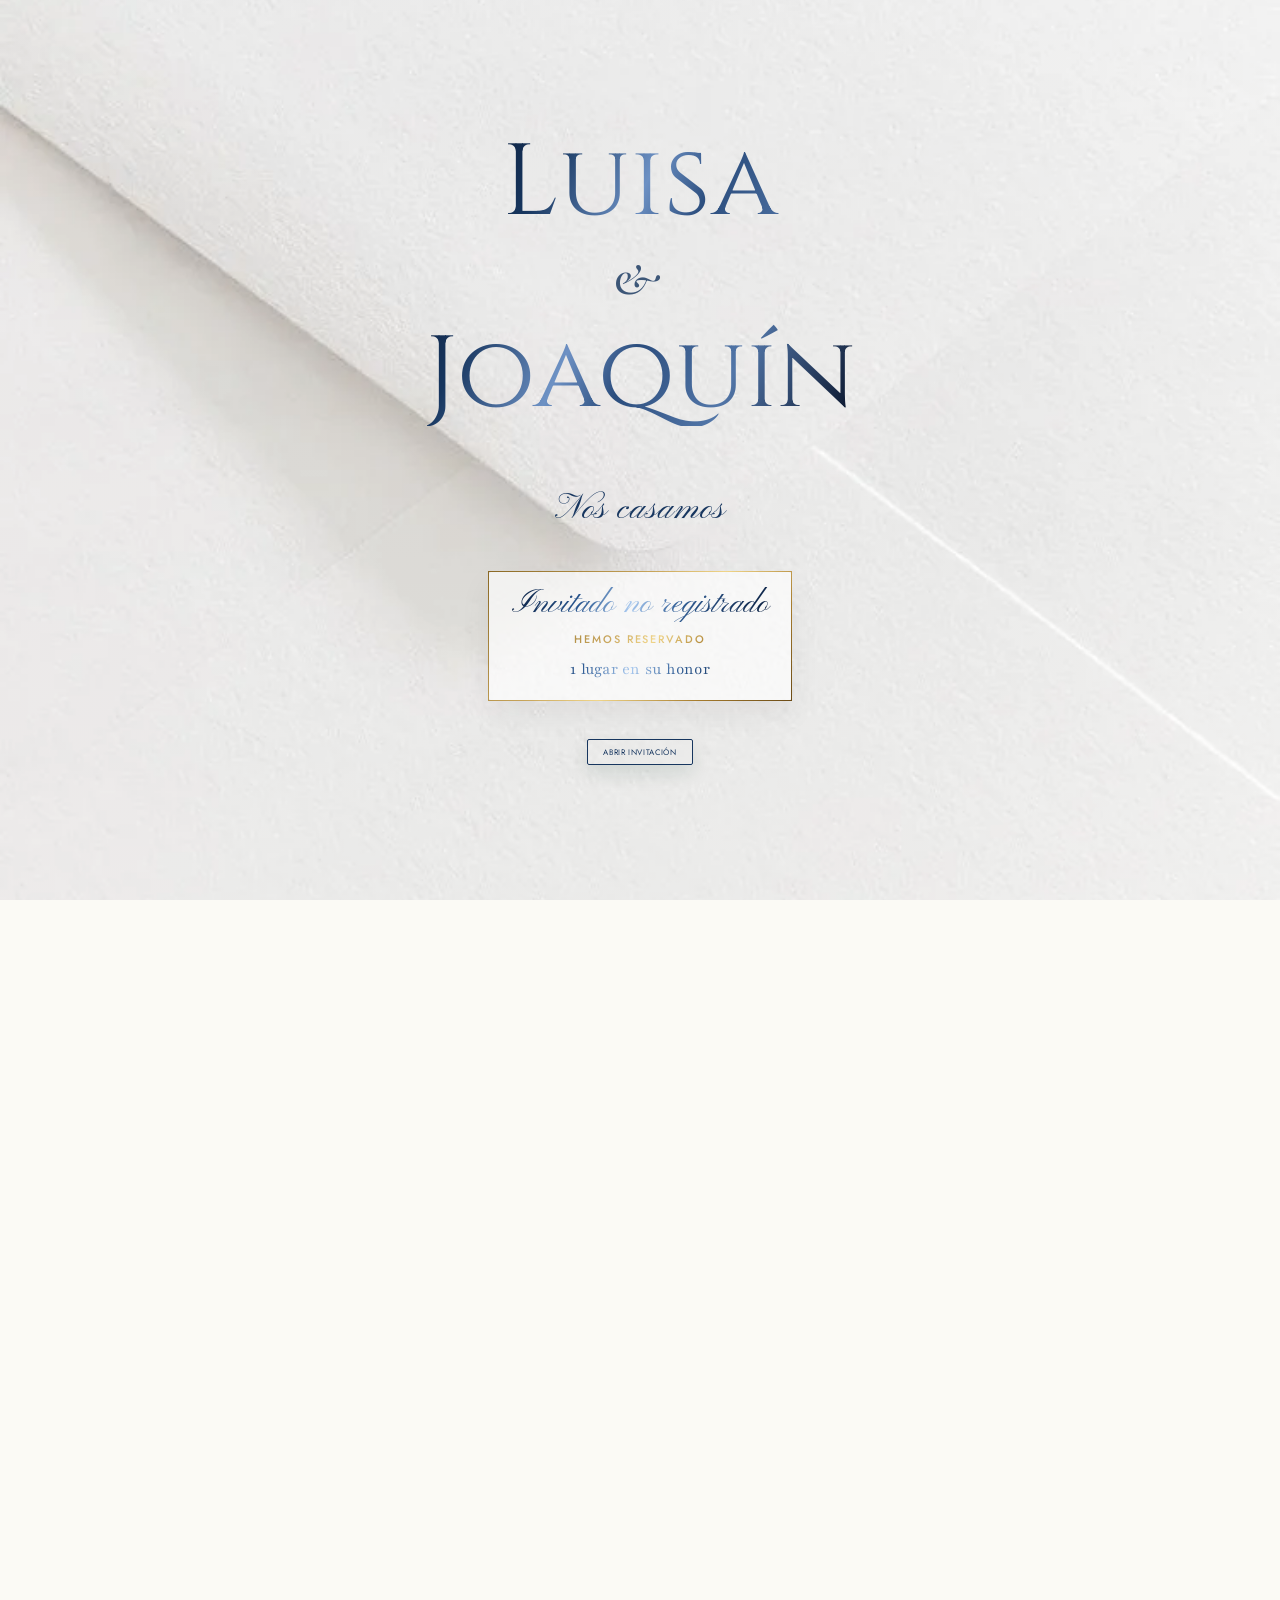
==== commit 92c95917: "cambios" ====
--- a/index.html
+++ b/index.html
@@ -3,12 +3,17 @@
 <head>
     <meta charset="UTF-8">
     <meta name="viewport" content="width=device-width, initial-scale=1.0">
-    <meta name="author" content="Miguel Linares y Sofía Morales">
-    <title>Miguel &amp; Sofía | Boda 2026</title>
-    <meta name="description" content="Acompáñanos a celebrar la boda de Miguel Linares y Sofía Morales el 28 de noviembre de 2026.">
-    <meta property="og:title" content="Miguel & Sofía">
-    <meta property="og:description" content="Acompáñanos a celebrar la boda de Miguel Linares y Sofía Morales el 28 de noviembre de 2026.">
-    <meta property="og:image" content="">
+    <meta http-equiv="Cache-Control" content="no-cache, no-store, must-revalidate">
+    <meta http-equiv="Pragma" content="no-cache">
+    <meta http-equiv="Expires" content="0">
+    <meta name="author" content="Luisa de León y Joaquín Gómez">
+    <title>Luisa de León &amp; Joaquín Gómez | Boda 2026</title>
+    <meta name="description" content="Acompáñanos a celebrar la boda de Luisa de León y Joaquín Gómez el 7 de noviembre de 2026.">
+    <meta property="og:title" content="Luisa de León &amp; Joaquín Gómez">
+    <meta property="og:description" content="Acompáñanos a celebrar la boda de Luisa de León y Joaquín Gómez el 7 de noviembre de 2026.">
+    <meta property="og:image" content="https://images.pexels.com/photos/40225366/pexels-photo-40225366.png">
+    <meta name="twitter:card" content="summary_large_image">
+    <meta name="twitter:image" content="https://images.pexels.com/photos/40225366/pexels-photo-40225366.png">
     <meta property="og:url" content="https://modeloelegance.netlify.app">
     <meta property="og:type" content="website"> 
     <link rel="preconnect" href="https://fonts.googleapis.com">
@@ -16,7 +21,7 @@
     <link href="https://fonts.googleapis.com/css2?family=Cinzel:wght@400;500;600;700;800;900&amp;family=Jost:wght@300;400;500&amp;family=Playfair:ital,wght@1,300;1,400;1,500;1,600;1,700;1,800;1,900&amp;family=Pinyon+Script&amp;display=swap" rel="stylesheet">
     <link rel="stylesheet" href="https://cdnjs.cloudflare.com/ajax/libs/font-awesome/6.5.2/css/all.min.css" crossorigin="anonymous" referrerpolicy="no-referrer">
     <script src="https://cdn.lordicon.com/lordicon.js"></script>
-    <link rel="stylesheet" href="styles.css?v=20261009-luisa">
+    <link rel="stylesheet" href="styles.css?v=20261018-luisa">
 </head>
 <body>
     <!-- PORTADA -->
@@ -33,6 +38,11 @@
                 </span>
             </h1>
             <p class="portada-subtitulo">Nos casamos</p>
+            <div class="portada-invitado-card" aria-label="Información del invitado">
+                <p class="portada-invitado-nombre" id="portada-nombre-invitado">Nombre del Invitado</p>
+                <p class="portada-invitado-label">HEMOS RESERVADO</p>
+                <p class="portada-invitado-pases"><span id="portada-numero-lugares">1</span> <span id="portada-texto-lugares">lugar</span> en su honor</p>
+            </div>
             <button class="portada-boton" id="btn-abrir">Abrir invitación</button>
         </div>
     </section>
@@ -43,8 +53,8 @@
         <!-- Hero Invitado -->
         <section class="hero-invitado" id="hero-invitado">
             <div class="hero-invitado-visual">
-                <img class="hero-invitado-foto" src="images/V1.webp" alt="Luisa y Joaquín">
-                <img class="hero-invitado-monograma" src="images/MONOGRAMA.webp" alt="Monograma de Luisa y Joaquín">
+                <img class="hero-invitado-foto" src="images/V1.webp?v=20261018-luisa" alt="Luisa y Joaquín">
+                <img class="hero-invitado-monograma" src="images/MONOGRAMA.webp?v=20261018-luisa" alt="Monograma de Luisa y Joaquín">
             </div>
         </section>
 
@@ -61,7 +71,7 @@
                     </div>
                 </div>
 
-                <div class="date-vertical" aria-label="28 de noviembre de 2026">
+                <div class="date-vertical" aria-label="7 de noviembre de 2026">
                     <span>07</span>
                     <span>11</span>
                     <span>26</span>
@@ -79,8 +89,8 @@
                 <div class="section-inner blessing-inner">
                     <h2 class="blessing-title">Con la bendición de Dios y de nuestros amados padres</h2>
                     <div class="blessing-parents">
-                        <p><strong>Papas de la Novia</strong><br><span class="blessing-parent-name invitado-nombre">Gustavo de León &amp; Lourdes Alvarado</span></p>
-                        <p><strong>Papas del Novio</strong><br><span class="blessing-parent-name invitado-nombre">Ana Ilsa García &amp; Joaquín Gómez Sacrapal</span></p>
+                        <p><strong>Padres de la Novia</strong><br><span class="blessing-parent-name invitado-nombre">Gustavo de León &amp; Lourdes Alvarado</span></p>
+                        <p><strong>Padres del Novio</strong><br><span class="blessing-parent-name invitado-nombre">Ana Ilsa García &amp; Joaquín Gómez (†)</span></p>
                     </div>
                 </div>
             </div>
@@ -93,7 +103,7 @@
         </section>
 
         <section class="section photo-separator-section" id="photo-separator-date" aria-label="Separador visual">
-            <img class="photo-separator-image" src="images/V3.webp" alt="Miguel y Sofia">
+            <img class="photo-separator-image" src="images/V3.webp?v=20261018-luisa" alt="Luisa y Joaquín">
         </section>
 
         <!-- Sección Invitado -->
@@ -174,7 +184,7 @@
             <div class="events-container">
                 <div class="event-card">
                     <div class="event-icon">
-                        <img src="images/CEREMONIA.webp" alt="Ceremonia">
+                        <img src="images/CEREMONIA.webp?v=20261018-luisa" alt="Ceremonia">
                     </div>
                     <h3 class="event-titulo">
                         Ceremonia
@@ -187,7 +197,7 @@
 
                 <div class="event-card">
                     <div class="event-icon">
-                        <img src="images/RECEPCION.webp" alt="Recepción">
+                        <img src="images/RECEPCION.webp?v=20261018-luisa" alt="Recepción">
                     </div>
                     <h3 class="event-titulo">
                         Recepción
@@ -207,31 +217,37 @@
                 <h2 class="itinerary-title">Itinerario</h2>
                 <div class="agenda-itinerary">
                     <article class="itinerary-item">
+                        <img class="itinerary-icon" src="images/I1.png" alt="">
                         <p class="itinerary-name"><span class="itinerary-letter">I</span><span class="itinerary-word">ngreso a la ceremonia</span></p>
                         <p class="itinerary-time">3:30 pm</p>
                     </article>
                     <div class="itinerary-divider" aria-hidden="true">|</div>
                     <article class="itinerary-item">
+                        <img class="itinerary-icon" src="images/I2.png" alt="">
                         <p class="itinerary-name"><span class="itinerary-letter">I</span><span class="itinerary-word">nicio de la ceremonia</span></p>
                         <p class="itinerary-time">4:00 pm</p>
                     </article>
                     <div class="itinerary-divider" aria-hidden="true">|</div>
                     <article class="itinerary-item">
+                        <img class="itinerary-icon" src="images/I3.png" alt="">
                         <p class="itinerary-name"><span class="itinerary-letter">C</span><span class="itinerary-word">octel de bienvenida</span></p>
                         <p class="itinerary-time">6:00 pm</p>
                     </article>
                     <div class="itinerary-divider" aria-hidden="true">|</div>
                     <article class="itinerary-item">
+                        <img class="itinerary-icon" src="images/I4.png" alt="">
                         <p class="itinerary-name"><span class="itinerary-letter">P</span><span class="itinerary-word">rimer baile y brindis</span></p>
                         <p class="itinerary-time">6:30 pm</p>
                     </article>
                     <div class="itinerary-divider" aria-hidden="true">|</div>
                     <article class="itinerary-item">
+                        <img class="itinerary-icon" src="images/I5.png" alt="">
                         <p class="itinerary-name"><span class="itinerary-letter">C</span><span class="itinerary-word">ena</span></p>
                         <p class="itinerary-time">7:00 pm</p>
                     </article>
                     <div class="itinerary-divider" aria-hidden="true">|</div>
                     <article class="itinerary-item">
+                        <img class="itinerary-icon" src="images/I6.png" alt="">
                         <p class="itinerary-name"><span class="itinerary-letter">A</span><span class="itinerary-word"> celebrar</span></p>
                         <p class="itinerary-time">8:00 pm</p>
                     </article>
@@ -240,7 +256,7 @@
         </section>
 
         <section class="section photo-separator-section" id="photo-separator-events" aria-label="Separador visual">
-            <img class="photo-separator-image" src="images/V4.webp" alt="Miguel y Sofia">
+            <img class="photo-separator-image" src="images/V4.webp?v=20261018-luisa" alt="Luisa y Joaquín">
         </section>
 
         <!-- Dress Code -->
@@ -248,7 +264,7 @@
             <div class="events-fondo"></div>
             <div class="events-overlay"></div>
             <div class="section-inner dresscode-inner media-share-inner">
-                <img class="dresscode-icon" src="images/DRESSCODE.webp" alt="Dress code">
+                <img class="dresscode-icon" src="images/DRESSCODE.webp?v=20261018-luisa" alt="Dress code">
                 <h2 class="dresscode-title media-share-title">Dress Code</h2>
                 <p class="dresscode-text media-share-text">Formal.<br>Hombres: Traje formal con saco y corbata; te agradecemos evitar tonos azules.<br>Mujeres: Vestido formal largo.<br>Por favor, evita el blanco, toda la gama de azules, celestes y café, ya que estarán reservados para la ambientación de nuestra boda.</p>
                 <div class="dresscode-palette">
@@ -263,42 +279,25 @@
             </div>
         </section>
 
-        <section class="section recommendations-section media-share-section" id="recommendations">
-            <div class="section-inner recommendations-inner media-share-inner">
-                <h2 class="media-share-title">Recomendaciones</h2>
-                <div class="recommendation-item">
-                    <h3>Tráfico</h3>
-                    <p>La carretera a San Lucas Sacatepéquez puede presentar tráfico, especialmente durante fines de semana. Te recomendamos salir con suficiente anticipación para llegar tranquilo y disfrutar desde el primer momento.</p>
-                </div>
-                <div class="recommendation-item">
-                    <h3>Clima</h3>
-                    <p>En noviembre las noches pueden ser bastante frescas, así que te recomendamos llevar un abrigo, saco o chal para disfrutar cómodamente de la celebración.</p>
-                </div>
-            </div>
-        </section>
-
         <!-- Regalo -->
         <section class="section gifts-section media-share-section" id="gifts">
-            <div class="events-fondo"></div>
-            <div class="events-overlay"></div>
             <div class="section-inner gifts-inner">
                 <h2 class="gifts-title media-share-title">Regalo</h2>
-                <p class="gifts-text">El mejor regalo es que compartas este día con nosotros.</p>
-                <p class="gifts-text">Pero si deseas acompañarnos con un detalle, puedes hacerlo de las siguientes maneras:</p>
+                <p class="gifts-text">El mejor regalo es que compartas este día con nosotros. Pero si deseas acompañarnos con un detalle, puedes hacerlo de las siguientes maneras:</p>
                 <div class="gift-option">
                     <p class="gifts-text">Lluvia de sobres o efectivo</p>
                     <button type="button" class="btn-gift" id="btn-account-modal">Ver cuenta</button>
                 </div>
                 <div class="gift-option">
                     <p class="gifts-text">Bodas Cemaco</p>
-                    <button type="button" class="btn-gift" disabled>Lista de Regalos</button>
+                    <a href="https://www.cemaco.com/list/GOMEZDELEON07112026" target="_blank" rel="noopener noreferrer" class="btn-gift">Lista de Regalos</a>
                 </div>
             </div>
         </section>
 
 
         <section class="section photo-separator-section" id="photo-separator-dresscode" aria-label="Separador visual">
-            <img class="photo-separator-image" src="images/V5.webp" alt="Miguel y Sofia">
+            <img class="photo-separator-image" src="images/V5.webp?v=20261018-luisa" alt="Luisa y Joaquín">
         </section>
 
         <section class="section playlist-section media-share-section" id="playlist">
@@ -378,7 +377,21 @@
         </div>
 
         <section class="section photo-separator-section" id="photo-separator-adults" aria-label="Separador visual">
-            <img class="photo-separator-image" src="images/V2.webp" alt="Luisa y Joaquín">
+            <img class="photo-separator-image" src="images/V2.webp?v=20261018-luisa" alt="Luisa y Joaquín">
+        </section>
+
+        <section class="section recommendations-section media-share-section" id="recommendations">
+            <div class="section-inner recommendations-inner media-share-inner">
+                <h2 class="media-share-title">Recomendaciones</h2>
+                <div class="recommendation-item">
+                    <h3>Tráfico</h3>
+                    <p>La carretera a San Lucas Sacatepéquez puede presentar tráfico, especialmente durante fines de semana. Te recomendamos salir con suficiente anticipación para llegar tranquilo y disfrutar desde el primer momento.</p>
+                </div>
+                <div class="recommendation-item">
+                    <h3>Clima</h3>
+                    <p>En noviembre las noches pueden ser bastante frescas, así que te recomendamos llevar un abrigo, saco o chal para disfrutar cómodamente de la celebración.</p>
+                </div>
+            </div>
         </section>
 
         <section class="section no-children-section" id="no-children">
@@ -386,7 +399,8 @@
             <div class="events-overlay"></div>
             <div class="section-inner playlist-inner event-card">
                 <h2 class="playlist-title">Solo adultos</h2>
-                <p class="playlist-text">Aunque nos encantan los niños esta será una celebración solo para adultos, Agradecemos su comprensión.<br>Nos vemos el 7 de noviembre.<br>Con amor,<br>Luisa &amp; Joaquin</p>
+                <p class="playlist-text">Aunque nos encantan los niños esta será una celebración solo para adultos, agradecemos su comprensión. Nos vemos el 7 de noviembre.</p>
+                <p class="playlist-text">Con amor, Luisa &amp; Joaquin</p>
             </div>
         </section>
 
@@ -445,17 +459,17 @@
         <section id="gallery-auto" class="section gallery-auto-section">
             <div class="gallery-auto-slider" aria-label="Galería romántica automática">
                 <div class="gallery-auto-slide is-active" data-index="0">
-                    <img src="images/V1.1.webp" alt="Luisa y Joaquín" loading="lazy">
+                    <img src="images/V1.1.webp?v=20261018-luisa" alt="Luisa y Joaquín" loading="lazy">
                 </div>
                 <div class="gallery-auto-slide" data-index="1">
-                    <img src="images/V3.1.webp" alt="Luisa y Joaquín" loading="lazy">
+                    <img src="images/V3.1.webp?v=20261018-luisa" alt="Luisa y Joaquín" loading="lazy">
                 </div>
             </div>
         </section>
 
         <section class="section frase-final" aria-label="Frase final">
             <div class="frase-container">
-                <p class="frase-texto">Dos almas que se encuentran, dos corazones que se fusionan para caminar una misma vida...</p>
+                <p class="frase-texto">Así que no volverán a ser ya dos, sino una sola carne. Por lo tanto, lo que Dios ha unido que no lo separe el hombre. (Mateo 19:6)</p>
             </div>
         </section>
 
@@ -489,7 +503,7 @@
 
     <div class="music-fab" id="music-fab" aria-live="polite">
         <audio id="musica-audio" loop>
-            <source src="audio/nuestra-cancion.mp3" type="audio/mpeg">
+            <source src="audio/nuestra-cancion.mp3?v=20261018-luisa" type="audio/mpeg">
         </audio>
         <button id="musica-btn" class="music-fab-btn" type="button" aria-label="Pausar música" aria-pressed="true" data-spotify-url="https://open.spotify.com/playlist/4BIr0EFvNn51OiyBiqXt7w?si=fb776dcf4d294b9c&pt=3e153848aef944a3694a44d90af48e91">
             <i class="fa-solid fa-volume-high music-fab-icon-on" aria-hidden="true"></i>
@@ -497,8 +511,8 @@
         </button>
     </div>
 
-    <script src="config.js?v=20261006-webp"></script>
-    <script src="script.js?v=20261009-luisa"></script>
-    <script type="module" src="database.js?v=20261006-webp"></script>
+    <script src="config.js?v=20261018-luisa"></script>
+    <script src="script.js?v=20261018-luisa"></script>
+    <script type="module" src="database.js?v=20261018-luisa"></script>
 </body>
 </html>
--- a/styles.css
+++ b/styles.css
@@ -353,6 +353,57 @@
     margin-bottom: 3rem;
 }
 
+.portada-invitado-card {
+    width: min(78vw, 19rem);
+    margin: -1rem auto 2.2rem;
+    padding: 0.9rem 1.2rem 1rem;
+    border-radius: 0.35rem;
+    background: rgba(255, 255, 255, 0.64);
+    border: 1px solid transparent;
+    border-image: linear-gradient(135deg, #8a6824 0%, #c7a45a 38%, #f0d58a 55%, #a77c2d 78%, #6b4b16 100%) 1;
+    box-shadow: 0 0.8rem 2rem rgba(30, 20, 20, 0.06);
+    backdrop-filter: blur(3px);
+}
+
+.portada-invitado-nombre,
+.portada-invitado-label,
+.portada-invitado-pases {
+    margin: 0;
+}
+
+.portada-invitado-nombre {
+    font-family: var(--font-script);
+    font-size: clamp(1.7rem, 7vw, 2rem);
+    line-height: 1.1;
+    background: linear-gradient(115deg, #071a39 0%, #28558e 28%, #a7c8ef 47%, #315e96 64%, #071a39 100%);
+    -webkit-background-clip: text;
+    background-clip: text;
+    -webkit-text-fill-color: transparent;
+}
+
+.portada-invitado-label {
+    margin-top: 0.5rem;
+    font-family: var(--font-body);
+    font-size: 0.68rem;
+    font-weight: 500;
+    letter-spacing: 0.18em;
+    background: linear-gradient(135deg, #8a6824 0%, #c7a45a 38%, #f0d58a 55%, #a77c2d 78%, #6b4b16 100%);
+    -webkit-background-clip: text;
+    background-clip: text;
+    -webkit-text-fill-color: transparent;
+}
+
+.portada-invitado-pases {
+    margin-top: 0.28rem;
+    font-family: var(--font-editorial);
+    font-size: 1.05rem;
+    letter-spacing: 0.015em;
+    background: linear-gradient(115deg, #071a39 0%, #28558e 28%, #a7c8ef 47%, #315e96 64%, #071a39 100%);
+    -webkit-background-clip: text;
+    background-clip: text;
+    -webkit-text-fill-color: transparent;
+}
+
 .portada-boton {
     display: inline-block;
     padding: var(--spacing-sm) var(--spacing-xl);
@@ -920,7 +971,6 @@
 
 .gifts-section .gifts-inner {
     background: #ffffff !important;
-    padding: clamp(2rem, 6vw, 3.5rem) clamp(1.5rem, 5vw, 3rem);
     border: 1px solid rgb(23 54 95 / 12%);
     border-radius: 2px;
     box-shadow: 0 12px 36px rgb(24 38 61 / 12%);
@@ -1101,7 +1151,7 @@
 .invitado-fondo {
     position: absolute;
     inset: 0;
-    background: url('images/bg-textura.webp') center/cover no-repeat;
+     background: url('images/bg-textura.webp?v=20261018-luisa') center/cover no-repeat;
     opacity: 1;
 }
 
@@ -1857,7 +1907,7 @@
 .events-fondo {
     position: absolute;
     inset: 0;
-    background: url('images/bg-textura.webp') center center / cover no-repeat;
+     background: url('images/bg-textura.webp?v=20261018-luisa') center center / cover no-repeat;
     opacity: 1;
 }
 
@@ -2092,6 +2142,119 @@
     text-align: center;
     gap: 0.34rem;
     padding: 0.58rem 0;
+}
+
+.itinerary-icon {
+    width: 60px;
+    height: 60px;
+    object-fit: contain;
+    margin-bottom: 0.25rem;
+    mix-blend-mode: multiply;
+}
+
+#gifts.gifts-section {
+    background: #ffffff !important;
+}
+
+#gifts.gifts-section .gifts-inner {
+    background: #ffffff;
+    border: 0;
+    box-shadow: none;
+}
+
+#gifts.gifts-section::before,
+#gifts.gifts-section::after {
+    display: none;
+    content: none;
+}
+
+#recommendations.recommendations-section {
+    background: #ffffff;
+}
+
+#recommendations.recommendations-section .recommendations-inner {
+    position: relative;
+    z-index: 1;
+    max-width: var(--max-width);
+    background: #ffffff;
+    border: 1px solid rgb(139 77 77 / 18%);
+    box-shadow: 0 12px 36px rgb(61 56 53 / 12%);
+    padding: clamp(2rem, 6vw, 3.1rem) clamp(1.4rem, 5vw, 2.8rem);
+}
+
+#recommendations.recommendations-section .recommendation-item h3 {
+    background: linear-gradient(135deg, #8a6824 0%, #c7a45a 38%, #f0d58a 55%, #a77c2d 78%, #6b4b16 100%);
+    -webkit-background-clip: text;
+    background-clip: text;
+    -webkit-text-fill-color: transparent;
+}
+
+#recommendations.recommendations-section .recommendation-item p {
+    background: linear-gradient(115deg, #071a39 0%, #28558e 28%, #a7c8ef 47%, #315e96 64%, #071a39 100%);
+    -webkit-background-clip: text;
+    background-clip: text;
+    -webkit-text-fill-color: transparent;
+}
+
+#gifts.gifts-section .gifts-inner > .gifts-text {
+    background: linear-gradient(115deg, #071a39 0%, #28558e 28%, #a7c8ef 47%, #315e96 64%, #071a39 100%) !important;
+    -webkit-background-clip: text !important;
+    background-clip: text !important;
+    -webkit-text-fill-color: transparent !important;
+}
+
+#gifts.gifts-section .gift-option .gifts-text {
+    background: linear-gradient(135deg, #8a6824 0%, #c7a45a 38%, #f0d58a 55%, #a77c2d 78%, #6b4b16 100%) !important;
+    -webkit-background-clip: text !important;
+    background-clip: text !important;
+    -webkit-text-fill-color: transparent !important;
+    font-family: var(--font-display);
+    font-size: 1.25rem;
+}
+
+#gifts.gifts-section .btn-gift {
+    display: inline-flex;
+    align-items: center;
+    justify-content: center;
+    padding: 0.72rem 1.9rem;
+    background: var(--color-corinto) !important;
+    color: var(--color-white) !important;
+    border: 1px solid rgba(107, 61, 61, 0.2) !important;
+    font-size: 0.66rem;
+    letter-spacing: 0.13em;
+    text-transform: uppercase;
+    cursor: pointer;
+    transition: all var(--transition-base);
+}
+
+#gifts.gifts-section .btn-gift:hover {
+    background: var(--color-corinto-dark) !important;
+    border-color: rgba(107, 61, 61, 0.2) !important;
+    color: var(--color-white) !important;
+    transform: translateY(-2px);
+    box-shadow: 0 8px 18px rgba(44, 36, 36, 0.18);
+}
+
+#gifts.gifts-section .gift-option {
+    margin-top: 0.85rem;
+}
+
+#gifts.gifts-section .gift-option .gifts-text {
+    margin-bottom: 0.45rem;
+}
+
+#recommendations.recommendations-section {
+    background:
+        repeating-linear-gradient(90deg, rgba(245, 238, 233, 0.42) 0, rgba(245, 238, 233, 0.42) 6px, rgba(255, 255, 255, 0.16) 6px, rgba(255, 255, 255, 0.16) 12px),
+        linear-gradient(135deg, #050f24 0%, #17365f 50%, #5276a8 100%);
+}
+
+#recommendations.recommendations-section .recommendations-inner {
+    background: #ffffff !important;
+}
+
+#recommendations.recommendations-section .recommendations-inner::before {
+    display: none;
 }
 
 .itinerary-time {
